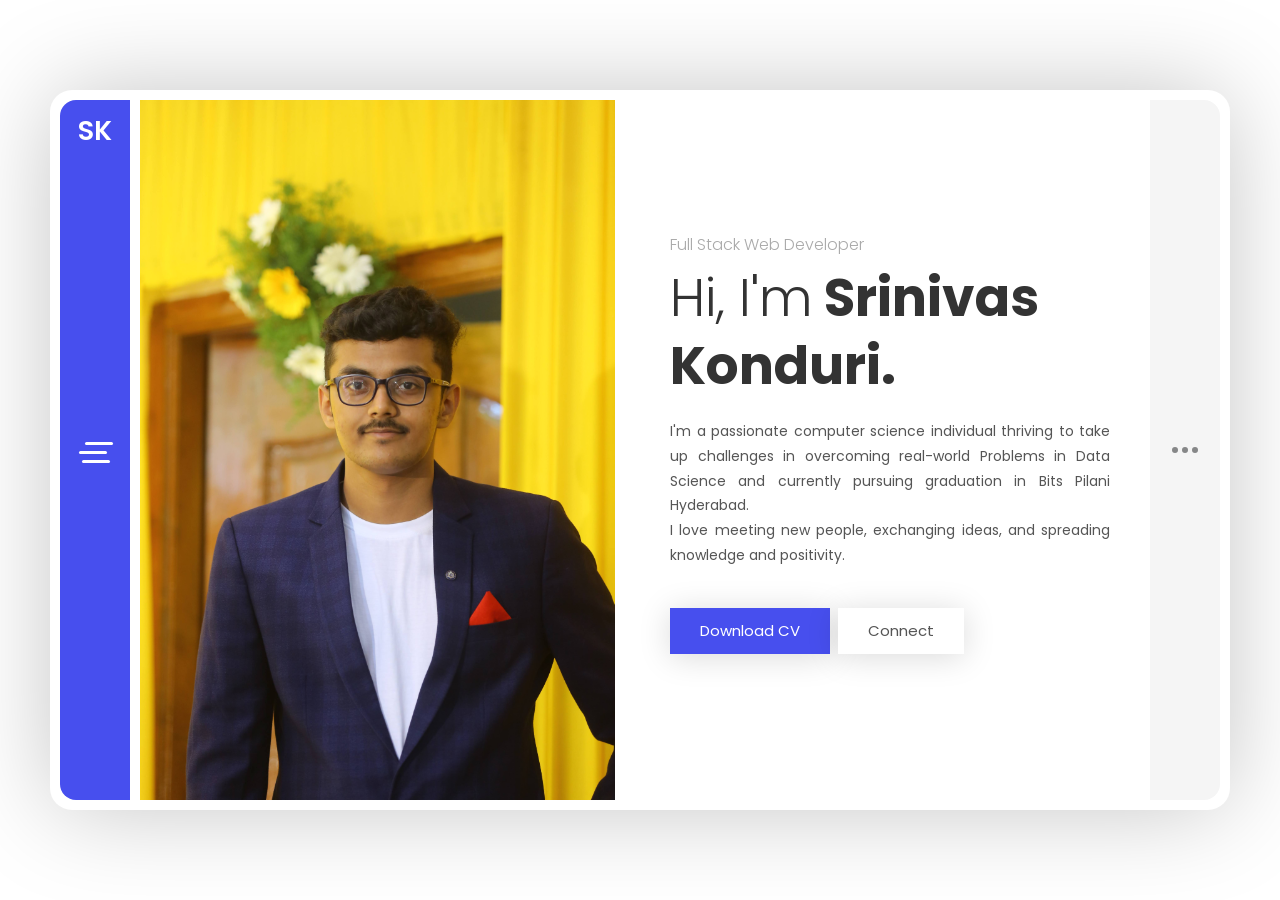
==== index.html @ 2c193162 "master" ====
<!DOCTYPE html>
<html lang="en" class="no-js">
  <head>
    <meta charset="UTF-8" />
    <meta http-equiv="X-UA-Compatible" content="IE=edge"> 
    <title>Alan - Resume / CV / vCard Template</title>
    <meta name="viewport" content="width=device-width, initial-scale=1, maximum-scale=1, user-scalable=no">
    <meta name="description" content="Leven - Resume / CV / vCard Template" />
    <meta name="keywords" content="vcard, resposnive, retina, resume, jquery, css3, bootstrap, portfolio" />
    <meta name="author" content="lmpixels" />
    <link rel="shortcut icon" href="favicon.ico">

    <link rel="stylesheet" href="https://cdn.linearicons.com/free/1.0.0/icon-font.min.css">
    <link rel="stylesheet" href="css/normalize.css" type="text/css">
    <link rel="stylesheet" href="css/bootstrap.min.css" type="text/css">
    <link rel="stylesheet" href="css/animations.css" type="text/css">
    <link rel="stylesheet" href="css/owl.carousel.css" type="text/css">
    <link rel="stylesheet" href="css/magnific-popup.css" type="text/css">
    <link rel="stylesheet" href="css/dlmenu.css" type="text/css">
    <link rel="stylesheet" href="css/main.css" type="text/css">
  <script async src='/cdn-cgi/bm/cv/669835187/api.js'></script></head>

  <body>

    <div class="lm-animated-bg"></div>
    
    <!-- Loading animation -->
    <div class="preloader">
      <div class="preloader-animation">
        <div class="preloader-spinner">
        </div>
      </div>
    </div>
    <!-- /Loading animation -->

    <!-- Page Wrapper -->
    <div class="page-wrapper bg-move-effect">
      <div class="page-content site-content">

        <!-- Site Header -->
        <header id="site_header" class="header">
          <div class="header-content">
            <!-- Menu Button Icon -->
            <div class="menu-button">
              <span></span>
              <span></span>
              <span></span>
            </div>
            <!-- /Menu Button Icon -->
                
            <!-- Personal Photo or Site Logo -->
            <!--<div class="header-photo">
              <a href="#">
                <img src="./img/profile_img.jpg" alt="image">
              </a>
            </div>-->
            <!-- /Personal Photo or Site Logo -->

            <!-- Text Logo -->
            <div class="header-titles">
              <a href="#">
                <h2>SK</h2>
              </a>
            </div>
            <!-- Text Logo -->
          </div>
          
          <!-- Site Main Menu & Profile Card -->
          <div class="site-menu profile-card-on flex-v-align dl-menuwrapper">
            <!-- Profile Card -->
            <div class="profile-card flex-v-align">
              <div class="profile-card-block">
                <!-- Profile Photo -->
                <div class="profile-img">
                  <a href="#">
                    <img src="./img/profile_img.jpg" alt="image">
                  </a>
                </div>
                <!-- /Profile Photo -->
                
                <!-- Profile Titles -->
                <a href="#">
                  <h3 class="site-title">Srinivas Konduri</h3>
                </a>
                            
                <h5 class="site-subtitle">Web & App Developer | AI & ML Enthusiast</h5>
                <!-- /Profile Titles -->
                
                <!-- Social Links -->
                <div class="social-links">
                  <ul>
                    <li>
                      <a href="https://github.com/srinivaskool" target="_blank">
                        <i class="fab fa-github"></i>
                      </a>
                    </li>
                    
                    <li>
                      <a href="https://www.facebook.com/srinivas.koool" target="_blank">
                        <i class="fab fa-facebook-f"></i>
                      </a>
                    </li>
                    
                    <li>
                      <a href="https://www.linkedin.com/in/srinivas-konduri/" target="_blank">
                        <i class="fab fa-linkedin-in"></i>
                      </a>
                    </li>

                    <li>
                      <a href="https://srinivask-bits.medium.com/" target="_blank">
                        <i class="fab fa-medium-m"></i>
                      </a>
                    </li>
                  </ul>
                </div>
                <!-- /Social Links -->
              </div>
            </div>
            <!-- /Profile Card -->

            <!-- Main Menu -->
            <ul class="alan-classic-menu main-menu dl-menu dl-menuopen">
              <li class="menu-item current-menu-item ">
                <a href="index.html">About Me</a>
              </li>
              
              <li class="menu-item ">
                <a href="resume.html">Resume</a>
              </li>

              <li class="menu-item">
                <a href="portfolio.html">Portfolio</a>
              </li>

              <li class="menu-item">
                <a href="blog.html">Blog</a>
              </li>
              
              <li class="menu-item">
                <a href="contact.html">Contact</a>
              </li>
            </ul>
            <!-- /Main Menu -->
          </div>
          <!-- /Site Main Menu & Profile Card -->
        </header>
        <!-- /Site Header -->

        <!-- Right Sidebar -->
        <div class="r-sidebar">
          <div class="sidebar-button">
            <span></span>
            <span></span>
            <span></span>
          </div>
        </div>
        
        <div id="blog-sidebar" class="blog-sidebar">
          <div class="blog-sidebar-content clearfix">
            <div class="sidebar-item">
              <div class="sidebar-title">
                <h4>Portfolio</h4>
              </div>
              
              <ul>
                <li class="cat-item">
                  <a href="portfolio.html">Web Development</a>
                </li>

                <li class="cat-item">
                  <a href="portfolio.html">Deep Learning</a>
                </li>

                <li class="cat-item">
                  <a href="portfolio.html">App Development</a>
                </li>
                
                <li class="cat-item">
                  <a href="portfolio.html">Python Projects</a>
                </li>
                
                <li class="cat-item">
                  <a href="portfolio.html">AWS</a>
                </li>
              </ul>

            </div>

            <div class="sidebar-item"><div class="sidebar-title"><h4>Achievements</h4></div>
              <ul>
                <li>
                  <a>Selected for Amazon ML Summer School - 2021</a>
                </li>
                <li>
                  <a>Secretary for Economics Association 2019-20</a>
                </li>
                <li>
                  <a>Joint Secretary for Economics Association 2018-19</a>
                </li>
                <li>
                  <a>Scholarship America - 2018</a>
                </li>
                <li>
                  <a>Lean Six Sigma Green Belt - 2018</a>
                </li>
              </ul>
            </div>

            <div class="sidebar-item">
              <div class="sidebar-title">
                <h4>Recent Blogs</h4>
              </div>
              <ul>
                <li>
                  <a href="https://medium.com/analytics-vidhya/human-verification-using-mnist-dataset-with-code-dc3477c17909" target="_blank">Human Verification Using MNIST Dataset</a>
                </li>
                
                <li>
                  <a href="https://medium.com/analytics-vidhya/learning-optimization-sgd-through-examples-2459f1a0715" target="_blank">Learning Optimization(SGD) Through Examples</a>
                </li>
                
                <li>
                  <a href="https://medium.com/analytics-vidhya/loss-functions-part-1-17b2601031c1" target="_blank">Loss Functions Part-1</a>
                </li>
                
                <li>
                  <a href="https://medium.com/analytics-vidhya/loss-functions-part-2-c9d0255cbcfc" target="_blank">Loss Functions Part-2</a>
                </li>
                
              </ul>
            </div>

          </div>
        </div>
        <!-- /Right Sidebar -->

        <!-- Page Content -->
        <div class="content-area single-page-area" data-animation="animated-section-rotateRoomBottomIn">
          <div class="single-page-content">
            <div class="content-wrapper">
              <!-- About Me Section -->
              <section>      
                <div class="section-content vcentered home-page-third-style">

                  <div id="home_content_1" class="home-content">
                    <div class="row flex-v-align">
                      <div class="col-sm-12 without-padding col-md-6 col-lg-6">
                        <div class="home-photo">
                          <div class="hp-inner" style="background-image: url(./img/sp_image.jpg)"></div>
                        </div>
                      </div>


                      <div class="col-sm-12 col-md-6 col-lg-6">
                        <div class="home-text">
                          <div class="owl-carousel text-rotation">                                    
                            <div class="item">
                              <h4>Full Stack Web Developer</h4>
                            </div>
                            
                            <div class="item">
                              <h4>App Developer</h4>
                            </div>
                            <div class="item">
                              <h4>Web Designer</h4>
                            </div>
                            
                            <div class="item">
                              <h4>Deep Learning Engineer</h4>
                            </div>
                          </div>
                          
                          <h1><span>Hi, I'm</span> Srinivas Konduri.</h1>
                          <p style="text-align: justify;
                          text-justify: inter-word;">I'm a passionate computer science individual thriving to take up challenges in overcoming real-world Problems in Data Science and currently pursuing graduation in Bits Pilani Hyderabad.
                            <br>I love meeting new people, exchanging ideas, and spreading knowledge and positivity.</p>
                      
                          <div class="home-buttons">
                            <a href="https://drive.google.com/file/d/1LmKc9i05pk3UiN5NnOmkrwen_tRvo2AI/view?usp=sharing" target="yes" class="btn btn-primary">Download CV</a>
                            <a href="https://www.linkedin.com/in/srinivas-konduri/" target="yes" class="btn btn-secondary">Connect</a>
                          </div>
                        </div>
                      </div>
                    </div>
                  </div>
                </div>
              </section>
              <!-- /About Me Section -->

              <!-- What I DO / Services Section -->
              <section>
                <!-- Add White Space -->
                <div class="p-50"></div>
                <!-- /Add White Space -->

                <div class="row">
                  <div class="col-xs-12 col-sm-12">
                    <div class="block-title">
                      <h2>What I Do</h2>
                    </div>
                  </div>
                </div>

                <div class="row">
                  <div class="col-xs-12 col-sm-6">
                    <div class="info-list-w-icon">
                      <div class="info-block-w-icon">
                        <div class="ci-icon">
                          <i class="lnr lnr-store"></i>
                        </div>

                        <div class="ci-text">
                          <h4>Web Development</h4>
                          <p>I have completed <b>six</b> internships in Web Development. I started building the static websites then proceeded to the MERN stack to create highly interactive product-based websites.</p>
                        </div>
                      </div>
                    </div>

                    <div class="info-list-w-icon">
                      <div class="info-block-w-icon">
                        <div class="ci-icon">
                          <i class="lnr lnr-laptop-phone"></i>
                        </div>
                        
                        <div class="ci-text">
                          <h4>App Development</h4>
                          <p>I have completed an internship in App Development. I started building apps using Java then proceeded to the Flutter to create highly scalable apps.</p>
                        </div>
                      </div>
                    </div>
                  </div>

                  <div class="col-xs-12 col-sm-6">
                    <div class="info-list-w-icon">
                      <div class="info-block-w-icon">
                        <div class="ci-icon">
                          <i class="lnr lnr-pencil"></i>
                        </div>

                        <div class="ci-text">
                          <h4>Deep Learning</h4>
                          <p>I have completed 2 Research internships in Deep Learning. I started with simple classification using TensorFlow. Now I am currently on Sentiment Analysis, GAN's using PyTorch.</p>
                        </div>
                      </div>
                    </div>

                    <div class="info-list-w-icon">
                      <div class="info-block-w-icon">
                        <div class="ci-icon">
                          <i class="lnr lnr-flag"></i>
                        </div>

                        <div class="ci-text">
                          <h4>AWS</h4>
                          <p>I have completed two projects using AWS. I built a serverless API using AWS API Gateway. Another project is serverless object recognition using lambda.</p>
                        </div>
                      </div>
                    </div>
                  </div>
                </div>
              </section>
              <!-- /What I DO / Services Section -->

              <!-- Testimonials Section -->
              <section>
                <!-- Add White Space -->
                <div class="p-10"></div>
                <!-- /Add White Space -->

                <div class="row">
                  <div class="col-xs-12 col-sm-12">
                    <div class="block-title">
                      <h2>Testimonials</h2>
                    </div>
                  </div>
                </div>

                <div class="row">
                  <div class="col-xs-12 col-sm-12">        
                    <div id="testimonials_be6bf74" class="testimonials owl-carousel loop-off autoplay-off" data-mobile-items="1" data-tablet-items="2" data-items="2">

                      <div class="testimonial testimonial-item">
                        <div class="testimonial-content">
                          <div class="testimonial-picture">
                            <img src="./img/a.png" alt="Billy Adams"/>
                          </div>              

                          <div class="testimonial-text">
                            <p>I was the mentor of Srinivas. Considering the internship happened remotely, he was professional and keen to learn new things. He built the website as I needed in no time. He is responsible and fulfills his duties with dedication and commitment. He is always taking up initiatives and working hard to achieve the desired goal.
                            </p>
                          </div>

                          <div class="testimonial-author-info">
                            <h5 class="testimonial-author">Akhil Agnihotri</h5>
                            <p class="testimonial-firm">
                              Quantitative Researcher at J.P. Morgan
                            </p>
                          </div>

                          <div class="testimonial-icon">
                            <i class="fa fa-quote-left"></i>
                          </div>

                          <div class="testimonial-icon-big">
                            <i class="fa fa-quote-right"></i>
                          </div>
                        </div>
                      </div>

                      <div class="testimonial testimonial-item">
                        <div class="testimonial-content">
                          <div class="testimonial-picture">
                            <img src="./img/s.png" alt="Billy Adams"/>
                          </div>              

                          <div class="testimonial-text">
                            <p>As a Mentor , I associated with Mr. Srinivas more than one year . He is a quick learner and determined young professional with a passion for design and development . He launched couple of applications within project time frame which is the evident , how he went from learning Flutter to developing & launching a widely used app.
                            </p>
                          </div>

                          <div class="testimonial-author-info">
                            <h5 class="testimonial-author">Suresh Kumar Vengali</h5>
                            <p class="testimonial-firm">
                              RUBY FPSO Engineer at Samsung
                            </p>
                          </div>

                          <div class="testimonial-icon">
                            <i class="fa fa-quote-left"></i>
                          </div>

                          <div class="testimonial-icon-big">
                            <i class="fa fa-quote-right"></i>
                          </div>
                        </div>
                      </div>
                      
                      <div class="testimonial testimonial-item">
                        <div class="testimonial-content">
                          <div class="testimonial-picture">
                            <img src="./img/ab.png" alt="Billy Adams"/>
                          </div>              

                          <div class="testimonial-text">
                            <p>I was looking for a website to be developed and deployed within ten days. Srinivas completed it within the time frame while managing his academic semester. He can be relied on heavily for the fulfillment of any task. He also brings an analytical approach to the table.
                            </p>
                          </div>

                          <div class="testimonial-author-info">
                            <h5 class="testimonial-author">Akshay Bhat</h5>
                            <p class="testimonial-firm">
                              Product Specialist at Northern Trust Asset Management
                            </p>
                          </div>

                          <div class="testimonial-icon">
                            <i class="fa fa-quote-left"></i>
                          </div>

                          <div class="testimonial-icon-big">
                            <i class="fa fa-quote-right"></i>
                          </div>
                        </div>
                      </div>
                      
                      <div class="testimonial testimonial-item">
                        <div class="testimonial-content">
                          <div class="testimonial-picture">
                            <img src="./img/tef.png" alt="Billy Adams"/>
                          </div>              

                          <div class="testimonial-text">
                            <p>Mr.Srinivas is a self-taught programmer who has shown strong commitment and technical skills in Web development projects. He is a quick learner, passionate, and committed to complete the project on time. I wish him all the best for his future projects.
                            </p>
                          </div>

                          <div class="testimonial-author-info">
                            <h5 class="testimonial-author">Rajesh Kumar</h5>
                            <p class="testimonial-firm">
                              Founder of The Engineers Factory
                            </p>
                          </div>

                          <div class="testimonial-icon">
                            <i class="fa fa-quote-left"></i>
                          </div>

                          <div class="testimonial-icon-big">
                            <i class="fa fa-quote-right"></i>
                          </div>
                        </div>
                      </div>

                    </div>

                  </div>
                </div>

              </section>
              <!-- /Testimonials Section -->

              <!-- Clients Section -->
              <section>
                <!-- Add White Space -->
                <div class="p-30"></div>
                <!-- /Add White Space -->

                <div class="row">
                  <div class="col-xs-12 col-sm-12">
                    <div class="block-title">
                      <h2>Languages and Tools</h2>
                    </div>
                  </div>
                </div>
          

                <div class="row">
                  <div class="col-xs-12 col-sm-12">
                    <div id="clients_a1adde6" class="clients owl-carousel loop-off autoplay-off" data-mobile-items="2" data-tablet-items="4" data-items="9">

                      <div class="client-block">
                        <a href="http://example.com" target="_blank" title="Company 3">
                          <img src="./img/tools/15.svg" alt="Company 3">
                        </a>
                      </div>

                      <div class="client-block">
                        <a href="http://example.com" target="_blank" title="Company 2">
                          <img src="./img/tools/14.svg" alt="Company 2">
                        </a>
                      </div>

                      <div class="client-block">
                        <a href="http://example.com" target="_blank" title="Company 2">
                          <img src="./img/tools/11.svg" alt="Company 2">
                        </a>
                      </div>


                      <div class="client-block">
                        <a href="http://example.com" target="_blank" title="Company 2">
                          <img src="./img/tools/8.svg" alt="Company 2">
                        </a>
                      </div>

                      <div class="client-block">
                        <a href="http://example.com" target="_blank" title="Company 3">
                          <img src="./img/tools/9.svg" alt="Company 3">
                        </a>
                      </div>
                      
                      <div class="client-block">
                        <a href="http://example.com" target="_blank" title="Company 2">
                          <img src="./img/tools/2.svg" alt="Company 2">
                        </a>
                      </div>


                      <div class="client-block">
                        <a href="http://example.com" target="_blank" title="Company 2">
                          <img src="./img/tools/5.svg" alt="Company 2">
                        </a>
                      </div>

                      <div class="client-block">
                        <a href="http://example.com" target="_blank" title="Company 3">
                          <img src="./img/tools/6.svg" alt="Company 3">
                        </a>
                      </div>

                      <div class="client-block">
                        <a href="http://example.com" target="_blank" title="Company 3">
                          <img src="./img/tools/12.svg" alt="Company 3">
                        </a>
                      </div>

                      <div class="client-block">
                        <a href="http://example.com" target="_blank" title="Company 1">
                          <img src="./img/tools/7.svg" alt="Company 1">
                        </a>
                      </div>


                      <div class="client-block">
                        <a href="http://example.com" target="_blank" title="Company 1">
                          <img src="./img/tools/10.svg" alt="Company 1">
                        </a>
                      </div>

                      <div class="client-block">
                        <a href="http://example.com" target="_blank" title="Company 3">
                          <img src="./img/tools/3.svg" alt="Company 3">
                        </a>
                      </div>

                      <div class="client-block">
                        <a href="http://example.com" target="_blank" title="Company 1">
                          <img src="./img/tools/4.svg" alt="Company 1">
                        </a>
                      </div>

                      <div class="client-block">
                        <a href="http://example.com" target="_blank" title="Company 1">
                          <img src="./img/tools/1.svg" alt="Company 1">
                        </a>
                      </div>


                      <div class="client-block">
                        <a href="http://example.com" target="_blank" title="Company 1">
                          <img src="./img/tools/13.svg" alt="Company 1">
                        </a>
                      </div>

                    </div>
                  </div>
                </div>
              </section>
              <!-- /Clients Section -->

              <!-- Pricing Section -->
              <section>
                <!-- Add White Space -->
                <div class="p-30"></div>
                <!-- /Add White Space -->

                <div class="row">
                  <div class="col-xs-12 col-sm-12">
                    <div class="block-title">
                      <h2>Experience</h2>
                    </div>
                  </div>
                </div>

                <div class="card-deck"> 
                <div class="row">
                  <div class=" col-xs-12 col-sm-3">
                    <div class="fw-pricing">
                      
                      <div class="fw-package ">
                        <div class="fw-heading-row">
                          <center><h4>Apple</h4></center>
                        </div>
                        <br>
                        <div class="fw-heading-row">
                          <center><h5>SWE</h5></center>
                        </div>
                        <br>
                        <div class="fw-button-row">
                          <center><img src="./img/mac-os_100x100.png"></center>
                        </div>

                        <div class="fw-default-row">July 2021 - Present</div>        
                      </div>
                    </div>
                  </div>

                  <div class="col-xs-12 col-sm-3">
                    <div class="fw-pricing">
                      
                      <div class="fw-package ">
                        <div class="fw-heading-row">
                          <center><h4>Task Force - Government of Punjab</h4></center>
                        </div>
                        <br>
                        <div class="fw-heading-row">
                          <center><h5>Project Intern</h5></center>
                        </div>
                        <br>
                        <div class="fw-button-row">
                         <center><img src="./img/stf.png"></center> 
                        </div>

                        <div class="fw-default-row">Oct 2020 - Dec 2020</div>        
                      </div>
                    </div>
                  </div>

                  

                  <div class="col-xs-12 col-sm-3">
                    <div class="fw-pricing">
                      
                      <div class="fw-package ">
                        <div class="fw-heading-row">
                          <center><h4>Bank of Maharashtra</h4></center>
                        </div>
                        <br>
                        <div class="fw-heading-row">
                          <center><h5>Summer Research Intern</h5></center>
                        </div>
                        <br>
                        <div class="fw-button-row">
                          <center><img src="./img/bom.png"></center>
                        </div>

                        <div class="fw-default-row">May 2019 - Jul 2019</div>        
                      </div>
                    </div>
                  </div>

                  <div class="col-xs-12 col-sm-3">
                    <div class="fw-pricing">
                      
                      <div class="fw-package ">
                        <div class="fw-heading-row">
                          <center><h4>IDOVIN Strategies</h4></center>
                        </div>
                        <br>
                        <div class="fw-heading-row">
                          <center><h5>Web Developer</h5></center>
                        </div>
                        <br>
                        <div class="fw-button-row">
                          <center><img src="./img/ido.png"></center>
                        </div>

                        <div class="fw-default-row">Dec 2018 - Jan 2019</div>        
                      </div>
                    </div>
                  </div>



                </div>
                </div>
              </section>
              <!-- /Pricing Section -->

              <!-- Fun Facts Section -->
              <section>
                <!-- Add White Space -->
                <div class="p-30"></div>
                <!-- /Add White Space -->

                <div class="row">
                  <div class="col-xs-12 col-sm-12">
                    <div class="block-title">
                      <h2>Fun Facts</h2>
                    </div>
                  </div>
                </div>

                <div class="row">
                  <div class="col-xs-12 col-sm-4">
                    <div class="fun-fact">
                      <div class="fun-fact-icon">
                        <i class="lnr lnr-heart"></i>
                      </div>
                      <span class="fun-fact-block-value">9</span>
                      <h4>Internships Completed</h4>
                    </div>
                  </div>

                  <div class="col-xs-12 col-sm-4">
                    <div class="fun-fact">
                      <div class="fun-fact-icon">
                        <i class="lnr lnr-clock"></i>
                      </div>
                      <span class="fun-fact-block-value">1280+</span>
                      <h4>Working Hours</h4>
                    </div>
                  </div>

                  <div class="col-xs-12 col-sm-4">
                    <div class="fun-fact">
                      <div class="fun-fact-icon">
                        <i class="lnr lnr-star"></i>
                      </div>
                      <span class="fun-fact-block-value">5</span>
                      <h4>Awards Won</h4>
                    </div>
                  </div>
                </div>
              </section>
              <!-- /Fun Facts Section -->
            
            </div>
          </div>

          <!-- /Footer -->
          <footer class="site-footer clearfix">
            <div class="footer-social">
              <ul class="footer-social-links">
                <li>
                  <a href="#" target="_blank">Twitter</a>
                </li>
                <li>
                  <a href="#" target="_blank">Facebook</a>
                </li>
                <li>
                  <a href="#" target="_blank">Instagram</a>
                </li>
              </ul>
            </div>
        
            <div class="footer-copyrights">
              <p>© 2021 All rights reserved.</p>
            </div>
          </footer>
          <!-- /Footer -->
        </div>
        <!-- /Page Content -->
      </div>
    </div>
    <!-- /Page Wrapper -->

    <script src="js/jquery-2.1.3.min.js"></script>
    <script src="js/modernizr.custom.js"></script>
    <script src="js/imagesloaded.pkgd.min.js"></script>
    <script src='https://www.google.com/recaptcha/api.js'></script>
    <script src="js/bootstrap.min.js"></script>
    <script src='js/jquery.shuffle.min.js'></script>
    <script src='js/masonry.pkgd.min.js'></script>
    <script src='js/owl.carousel.min.js'></script>
    <script src="js/jquery.magnific-popup.min.js"></script>
    <script src="js/jquery.dlmenu.js"></script>
    <script src="js/validator.js"></script>
    <script src="js/main.js"></script>
  <script type="text/javascript">(function(){window['__CF$cv$params']={r:'6548a0f7eac8dcca',m:'2ab8eadb04e6275f33897b61c81d719b0c225247-1621881378-1800-AZQIOCOkVjczKUQvWZsLoEBcdgxBRc1fkANKfAnsi2G5U4Ud/RzyJIJ4BSvgacTJHzUN3TWMWqvqG8+lfg70LPXS9iFFpnbDuK/IV9Iyan+fAhP6+q6g1Mk3a/NoVtcI/TMvfqfPjCHMKL7qTzX2yDs=',s:[0xb938708c6f,0x56c28d3484],}})();</script><script defer src="https://static.cloudflareinsights.com/beacon.min.js" data-cf-beacon='{"rayId":"6548a0f7eac8dcca","version":"2021.5.1","r":1,"token":"94b99c0576dc45bf9d669fb5e9256829","si":10}'></script>
</body>
</html>
---- css/animations.css ----
.animated-section-moveToLeft{-webkit-animation:moveToLeft .6s ease both;animation:moveToLeft .6s ease both}.animated-section-moveFromLeft{-webkit-animation:moveFromLeft .6s ease both;animation:moveFromLeft .6s ease both}.animated-section-moveToRight{-webkit-animation:moveToRight .6s ease both;animation:moveToRight .6s ease both}.animated-section-moveFromRight{-webkit-animation:moveFromRight .6s ease both;animation:moveFromRight .6s ease both}.animated-section-moveToTop{-webkit-animation:moveToTop .6s ease both;animation:moveToTop .6s ease both}.animated-section-moveFromTop{-webkit-animation:moveFromTop .6s ease both;animation:moveFromTop .6s ease both}.animated-section-moveToBottom{-webkit-animation:moveToBottom .6s ease both;animation:moveToBottom .6s ease both}.animated-section-moveFromBottom{-webkit-animation:moveFromBottom .6s ease both;animation:moveFromBottom .6s ease both}.animated-section-fade{-webkit-animation:fade .7s ease both;animation:fade .7s ease both}.animated-section-moveToLeftFade{-webkit-animation:moveToLeftFade .7s ease both;animation:moveToLeftFade .7s ease both}.animated-section-moveFromLeftFade{-webkit-animation:moveFromLeftFade .7s ease both;animation:moveFromLeftFade .7s ease both}.animated-section-moveToRightFade{-webkit-animation:moveToRightFade .7s ease both;animation:moveToRightFade .7s ease both}.animated-section-moveFromRightFade{-webkit-animation:moveFromRightFade .7s ease both;animation:moveFromRightFade .7s ease both}.animated-section-moveToTopFade{-webkit-animation:moveToTopFade .7s ease both;animation:moveToTopFade .7s ease both}.animated-section-moveFromTopFade{-webkit-animation:moveFromTopFade .7s ease both;animation:moveFromTopFade .7s ease both}.animated-section-moveToBottomFade{-webkit-animation:moveToBottomFade .7s ease both;animation:moveToBottomFade .7s ease both}.animated-section-moveFromBottomFade{-webkit-animation:moveFromBottomFade .7s ease both;animation:moveFromBottomFade .7s ease both}.animated-section-moveToLeftEasing{-webkit-animation:moveToLeft .7s ease-in-out both;animation:moveToLeft .7s ease-in-out both}.animated-section-moveToRightEasing{-webkit-animation:moveToRight .7s ease-in-out both;animation:moveToRight .7s ease-in-out both}.animated-section-moveToTopEasing{-webkit-animation:moveToTop .7s ease-in-out both;animation:moveToTop .7s ease-in-out both}.animated-section-moveToBottomEasing{-webkit-animation:moveToBottom .7s ease-in-out both;animation:moveToBottom .7s ease-in-out both}@-webkit-keyframes moveToLeft{from{}to{-webkit-transform:translateX(-100%)}}@keyframes moveToLeft{from{}to{-webkit-transform:translateX(-100%);transform:translateX(-100%)}}@-webkit-keyframes moveFromLeft{from{-webkit-transform:translateX(-100%)}}@keyframes moveFromLeft{from{-webkit-transform:translateX(-100%);transform:translateX(-100%)}}@-webkit-keyframes moveToRight{from{}to{-webkit-transform:translateX(100%)}}@keyframes moveToRight{from{}to{-webkit-transform:translateX(100%);transform:translateX(100%)}}@-webkit-keyframes moveFromRight{from{-webkit-transform:translateX(100%)}}@keyframes moveFromRight{from{-webkit-transform:translateX(100%);transform:translateX(100%)}}@-webkit-keyframes moveToTop{from{}to{-webkit-transform:translateY(-100%)}}@keyframes moveToTop{from{}to{-webkit-transform:translateY(-100%);transform:translateY(-100%)}}@-webkit-keyframes moveFromTop{from{-webkit-transform:translateY(-100%)}}@keyframes moveFromTop{from{-webkit-transform:translateY(-100%);transform:translateY(-100%)}}@-webkit-keyframes moveToBottom{from{}to{-webkit-transform:translateY(100%)}}@keyframes moveToBottom{from{}to{-webkit-transform:translateY(100%);transform:translateY(100%)}}@-webkit-keyframes moveFromBottom{from{-webkit-transform:translateY(100%)}}@keyframes moveFromBottom{from{-webkit-transform:translateY(100%);transform:translateY(100%)}}@-webkit-keyframes fade{from{}to{opacity:.3}}@keyframes fade{from{}to{opacity:.3}}@-webkit-keyframes moveToLeftFade{from{}to{opacity:.3;-webkit-transform:translateX(-100%)}}@keyframes moveToLeftFade{from{}to{opacity:.3;-webkit-transform:translateX(-100%);transform:translateX(-100%)}}@-webkit-keyframes moveFromLeftFade{from{opacity:.3;-webkit-transform:translateX(-100%)}}@keyframes moveFromLeftFade{from{opacity:.3;-webkit-transform:translateX(-100%);transform:translateX(-100%)}}@-webkit-keyframes moveToRightFade{from{}to{opacity:.3;-webkit-transform:translateX(100%)}}@keyframes moveToRightFade{from{}to{opacity:.3;-webkit-transform:translateX(100%);transform:translateX(100%)}}@-webkit-keyframes moveFromRightFade{from{opacity:.3;-webkit-transform:translateX(100%)}}@keyframes moveFromRightFade{from{opacity:.3;-webkit-transform:translateX(100%);transform:translateX(100%)}}@-webkit-keyframes moveToTopFade{from{}to{opacity:.3;-webkit-transform:translateY(-100%)}}@keyframes moveToTopFade{from{}to{opacity:.3;-webkit-transform:translateY(-100%);transform:translateY(-100%)}}@-webkit-keyframes moveFromTopFade{from{opacity:.3;-webkit-transform:translateY(-100%)}}@keyframes moveFromTopFade{from{opacity:.3;-webkit-transform:translateY(-100%);transform:translateY(-100%)}}@-webkit-keyframes moveToBottomFade{from{}to{opacity:.3;-webkit-transform:translateY(100%)}}@keyframes moveToBottomFade{from{}to{opacity:.3;-webkit-transform:translateY(100%);transform:translateY(100%)}}@-webkit-keyframes moveFromBottomFade{from{opacity:.3;-webkit-transform:translateY(100%)}}@keyframes moveFromBottomFade{from{opacity:.3;-webkit-transform:translateY(100%);transform:translateY(100%)}}.animated-section-scaleDown{-webkit-animation:scaleDown .7s ease both;animation:scaleDown .7s ease both}.animated-section-scaleUp{-webkit-animation:scaleUp .7s ease both;animation:scaleUp .7s ease both}.animated-section-scaleUpDown{-webkit-animation:scaleUpDown .5s ease both;animation:scaleUpDown .5s ease both}.animated-section-scaleDownUp{-webkit-animation:scaleDownUp .5s ease both;animation:scaleDownUp .5s ease both}.animated-section-scaleDownCenter{-webkit-animation:scaleDownCenter .4s ease-in both;animation:scaleDownCenter .4s ease-in both}.animated-section-scaleUpCenter{-webkit-animation:scaleUpCenter .4s ease-out both;animation:scaleUpCenter .4s ease-out both}@-webkit-keyframes scaleDown{from{}to{opacity:0;-webkit-transform:scale(.8)}}@keyframes scaleDown{from{}to{opacity:0;-webkit-transform:scale(.8);transform:scale(.8)}}@-webkit-keyframes scaleUp{from{opacity:0;-webkit-transform:scale(.8)}}@keyframes scaleUp{from{opacity:0;-webkit-transform:scale(.8);transform:scale(.8)}}@-webkit-keyframes scaleUpDown{from{opacity:0;-webkit-transform:scale(1.2)}}@keyframes scaleUpDown{from{opacity:0;-webkit-transform:scale(1.2);transform:scale(1.2)}}@-webkit-keyframes scaleDownUp{from{}to{opacity:0;-webkit-transform:scale(1.2)}}@keyframes scaleDownUp{from{}to{opacity:0;-webkit-transform:scale(1.2);transform:scale(1.2)}}@-webkit-keyframes scaleDownCenter{from{}to{opacity:0;-webkit-transform:scale(.7)}}@keyframes scaleDownCenter{from{}to{opacity:0;-webkit-transform:scale(.7);transform:scale(.7)}}@-webkit-keyframes scaleUpCenter{from{opacity:0;-webkit-transform:scale(.7)}}@keyframes scaleUpCenter{from{opacity:0;-webkit-transform:scale(.7);transform:scale(.7)}}.animated-section-rotateRightSideFirst{-webkit-transform-origin:0% 50%;transform-origin:0% 50%;-webkit-animation:rotateRightSideFirst .8s both ease-in;animation:rotateRightSideFirst .8s both ease-in}.animated-section-rotateLeftSideFirst{-webkit-transform-origin:100% 50%;transform-origin:100% 50%;-webkit-animation:rotateLeftSideFirst .8s both ease-in;animation:rotateLeftSideFirst .8s both ease-in}.animated-section-rotateTopSideFirst{-webkit-transform-origin:50% 100%;transform-origin:50% 100%;-webkit-animation:rotateTopSideFirst .8s both ease-in;animation:rotateTopSideFirst .8s both ease-in}.animated-section-rotateBottomSideFirst{-webkit-transform-origin:50% 0%;transform-origin:50% 0%;-webkit-animation:rotateBottomSideFirst .8s both ease-in;animation:rotateBottomSideFirst .8s both ease-in}.animated-section-flipOutRight{-webkit-transform-origin:50% 50%;transform-origin:50% 50%;-webkit-animation:flipOutRight .5s both ease-in;animation:flipOutRight .5s both ease-in}.animated-section-flipInLeft{-webkit-transform-origin:50% 50%;transform-origin:50% 50%;-webkit-animation:flipInLeft .5s both ease-out;animation:flipInLeft .5s both ease-out}.animated-section-flipOutLeft{-webkit-transform-origin:50% 50%;transform-origin:50% 50%;-webkit-animation:flipOutLeft .5s both ease-in;animation:flipOutLeft .5s both ease-in}.animated-section-flipInRight{-webkit-transform-origin:50% 50%;transform-origin:50% 50%;-webkit-animation:flipInRight .5s both ease-out;animation:flipInRight .5s both ease-out}.animated-section-flipOutTop{-webkit-transform-origin:50% 50%;transform-origin:50% 50%;-webkit-animation:flipOutTop .5s both ease-in;animation:flipOutTop .5s both ease-in}.animated-section-flipInBottom{-webkit-transform-origin:50% 50%;transform-origin:50% 50%;-webkit-animation:flipInBottom .5s both ease-out;animation:flipInBottom .5s both ease-out}.animated-section-flipOutBottom{-webkit-transform-origin:50% 50%;transform-origin:50% 50%;-webkit-animation:flipOutBottom .5s both ease-in;animation:flipOutBottom .5s both ease-in}.animated-section-flipInTop{-webkit-transform-origin:50% 50%;transform-origin:50% 50%;-webkit-animation:flipInTop .5s both ease-out;animation:flipInTop .5s both ease-out}.animated-section-rotateFall{-webkit-transform-origin:0% 0%;transform-origin:0% 0%;-webkit-animation:rotateFall 1s both ease-in;animation:rotateFall 1s both ease-in}.animated-section-rotateOutNewspaper{-webkit-transform-origin:50% 50%;transform-origin:50% 50%;-webkit-animation:rotateOutNewspaper .5s both ease-in;animation:rotateOutNewspaper .5s both ease-in}.animated-section-rotateInNewspaper{-webkit-transform-origin:50% 50%;transform-origin:50% 50%;-webkit-animation:rotateInNewspaper .5s both ease-out;animation:rotateInNewspaper .5s both ease-out}.animated-section-rotatePushLeft{-webkit-transform-origin:0% 50%;transform-origin:0% 50%;-webkit-animation:rotatePushLeft .8s both ease;animation:rotatePushLeft .8s both ease}.animated-section-rotatePushRight{-webkit-transform-origin:100% 50%;transform-origin:100% 50%;-webkit-animation:rotatePushRight .8s both ease;animation:rotatePushRight .8s both ease}.animated-section-rotatePushTop{-webkit-transform-origin:50% 0%;transform-origin:50% 0%;-webkit-animation:rotatePushTop .8s both ease;animation:rotatePushTop .8s both ease}.animated-section-rotatePushBottom{-webkit-transform-origin:50% 100%;transform-origin:50% 100%;-webkit-animation:rotatePushBottom .8s both ease;animation:rotatePushBottom .8s both ease}.animated-section-rotatePullRight{-webkit-transform-origin:100% 50%;transform-origin:100% 50%;-webkit-animation:rotatePullRight .5s both ease;animation:rotatePullRight .5s both ease}.animated-section-rotatePullLeft{-webkit-transform-origin:0% 50%;transform-origin:0% 50%;-webkit-animation:rotatePullLeft .5s both ease;animation:rotatePullLeft .5s both ease}.animated-section-rotatePullTop{-webkit-transform-origin:50% 0%;transform-origin:50% 0%;-webkit-animation:rotatePullTop .5s both ease;animation:rotatePullTop .5s both ease}.animated-section-rotatePullBottom{-webkit-transform-origin:50% 100%;transform-origin:50% 100%;-webkit-animation:rotatePullBottom .5s both ease;animation:rotatePullBottom .5s both ease}.animated-section-rotateFoldRight{-webkit-transform-origin:0% 50%;transform-origin:0% 50%;-webkit-animation:rotateFoldRight .7s both ease;animation:rotateFoldRight .7s both ease}.animated-section-rotateFoldLeft{-webkit-transform-origin:100% 50%;transform-origin:100% 50%;-webkit-animation:rotateFoldLeft .7s both ease;animation:rotateFoldLeft .7s both ease}.animated-section-rotateFoldTop{-webkit-transform-origin:50% 100%;transform-origin:50% 100%;-webkit-animation:rotateFoldTop .7s both ease;animation:rotateFoldTop .7s both ease}.animated-section-rotateFoldBottom{-webkit-transform-origin:50% 0%;transform-origin:50% 0%;-webkit-animation:rotateFoldBottom .7s both ease;animation:rotateFoldBottom .7s both ease}.animated-section-rotateUnfoldLeft{-webkit-transform-origin:100% 50%;transform-origin:100% 50%;-webkit-animation:rotateUnfoldLeft .7s both ease;animation:rotateUnfoldLeft .7s both ease}.animated-section-rotateUnfoldRight{-webkit-transform-origin:0% 50%;transform-origin:0% 50%;-webkit-animation:rotateUnfoldRight .7s both ease;animation:rotateUnfoldRight .7s both ease}.animated-section-rotateUnfoldTop{-webkit-transform-origin:50% 100%;transform-origin:50% 100%;-webkit-animation:rotateUnfoldTop .7s both ease;animation:rotateUnfoldTop .7s both ease}.animated-section-rotateUnfoldBottom{-webkit-transform-origin:50% 0%;transform-origin:50% 0%;-webkit-animation:rotateUnfoldBottom .7s both ease;animation:rotateUnfoldBottom .7s both ease}.animated-section-rotateRoomLeftOut{-webkit-transform-origin:100% 50%;transform-origin:100% 50%;-webkit-animation:rotateRoomLeftOut .8s both ease;animation:rotateRoomLeftOut .8s both ease}.animated-section-rotateRoomLeftIn{-webkit-transform-origin:0% 50%;transform-origin:0% 50%;-webkit-animation:rotateRoomLeftIn .8s both ease;animation:rotateRoomLeftIn .8s both ease}.animated-section-rotateRoomRightOut{-webkit-transform-origin:0% 50%;transform-origin:0% 50%;-webkit-animation:rotateRoomRightOut .8s both ease;animation:rotateRoomRightOut .8s both ease}.animated-section-rotateRoomRightIn{-webkit-transform-origin:100% 50%;transform-origin:100% 50%;-webkit-animation:rotateRoomRightIn .8s both ease;animation:rotateRoomRightIn .8s both ease}.animated-section-rotateRoomTopOut{-webkit-transform-origin:50% 100%;transform-origin:50% 100%;-webkit-animation:rotateRoomTopOut .8s both ease;animation:rotateRoomTopOut .8s both ease}.animated-section-rotateRoomTopIn{-webkit-transform-origin:50% 0%;transform-origin:50% 0%;-webkit-animation:rotateRoomTopIn .8s both ease;animation:rotateRoomTopIn .8s both ease}.animated-section-rotateRoomBottomOut{-webkit-transform-origin:50% 0%;transform-origin:50% 0%;-webkit-animation:rotateRoomBottomOut .8s both ease;animation:rotateRoomBottomOut .8s both ease}.animated-section-rotateRoomBottomIn{-webkit-transform-origin:50% 100%;transform-origin:50% 100%;-webkit-animation:rotateRoomBottomIn .8s both ease;animation:rotateRoomBottomIn .8s both ease}.animated-section-rotateCubeLeftOut{-webkit-transform-origin:100% 50%;transform-origin:100% 50%;-webkit-animation:rotateCubeLeftOut .6s both ease-in;animation:rotateCubeLeftOut .6s both ease-in}.animated-section-rotateCubeLeftIn{-webkit-transform-origin:0% 50%;transform-origin:0% 50%;-webkit-animation:rotateCubeLeftIn .6s both ease-in;animation:rotateCubeLeftIn .6s both ease-in}.animated-section-rotateCubeRightOut{-webkit-transform-origin:0% 50%;transform-origin:0% 50%;-webkit-animation:rotateCubeRightOut .6s both ease-in;animation:rotateCubeRightOut .6s both ease-in}.animated-section-rotateCubeRightIn{-webkit-transform-origin:100% 50%;transform-origin:100% 50%;-webkit-animation:rotateCubeRightIn .6s both ease-in;animation:rotateCubeRightIn .6s both ease-in}.animated-section-rotateCubeTopOut{-webkit-transform-origin:50% 100%;transform-origin:50% 100%;-webkit-animation:rotateCubeTopOut .6s both ease-in;animation:rotateCubeTopOut .6s both ease-in}.animated-section-rotateCubeTopIn{-webkit-transform-origin:50% 0%;transform-origin:50% 0%;-webkit-animation:rotateCubeTopIn .6s both ease-in;animation:rotateCubeTopIn .6s both ease-in}.animated-section-rotateCubeBottomOut{-webkit-transform-origin:50% 0%;transform-origin:50% 0%;-webkit-animation:rotateCubeBottomOut .6s both ease-in;animation:rotateCubeBottomOut .6s both ease-in}.animated-section-rotateCubeBottomIn{-webkit-transform-origin:50% 100%;transform-origin:50% 100%;-webkit-animation:rotateCubeBottomIn .6s both ease-in;animation:rotateCubeBottomIn .6s both ease-in}.animated-section-rotateCarouselLeftOut{-webkit-transform-origin:100% 50%;transform-origin:100% 50%;-webkit-animation:rotateCarouselLeftOut .8s both ease;animation:rotateCarouselLeftOut .8s both ease}.animated-section-rotateCarouselLeftIn{-webkit-transform-origin:0% 50%;transform-origin:0% 50%;-webkit-animation:rotateCarouselLeftIn .8s both ease;animation:rotateCarouselLeftIn .8s both ease}.animated-section-rotateCarouselRightOut{-webkit-transform-origin:0% 50%;transform-origin:0% 50%;-webkit-animation:rotateCarouselRightOut .8s both ease;animation:rotateCarouselRightOut .8s both ease}.animated-section-rotateCarouselRightIn{-webkit-transform-origin:100% 50%;transform-origin:100% 50%;-webkit-animation:rotateCarouselRightIn .8s both ease;animation:rotateCarouselRightIn .8s both ease}.animated-section-rotateCarouselTopOut{-webkit-transform-origin:50% 100%;transform-origin:50% 100%;-webkit-animation:rotateCarouselTopOut .8s both ease;animation:rotateCarouselTopOut .8s both ease}.animated-section-rotateCarouselTopIn{-webkit-transform-origin:50% 0%;transform-origin:50% 0%;-webkit-animation:rotateCarouselTopIn .8s both ease;animation:rotateCarouselTopIn .8s both ease}.animated-section-rotateCarouselBottomOut{-webkit-transform-origin:50% 0%;transform-origin:50% 0%;-webkit-animation:rotateCarouselBottomOut .8s both ease;animation:rotateCarouselBottomOut .8s both ease}.animated-section-rotateCarouselBottomIn{-webkit-transform-origin:50% 100%;transform-origin:50% 100%;-webkit-animation:rotateCarouselBottomIn .8s both ease;animation:rotateCarouselBottomIn .8s both ease}.animated-section-rotateSidesOut{-webkit-transform-origin:-50% 50%;transform-origin:-50% 50%;-webkit-animation:rotateSidesOut .5s both ease-in;animation:rotateSidesOut .5s both ease-in}.animated-section-rotateSidesIn{-webkit-transform-origin:150% 50%;transform-origin:150% 50%;-webkit-animation:rotateSidesIn .5s both ease-out;animation:rotateSidesIn .5s both ease-out}.animated-section-rotateSlideOut{-webkit-animation:rotateSlideOut 1s both ease;animation:rotateSlideOut 1s both ease}.animated-section-rotateSlideIn{-webkit-animation:rotateSlideIn 1s both ease;animation:rotateSlideIn 1s both ease}@-webkit-keyframes rotateRightSideFirst{0%{}40%{-webkit-transform:rotateY(15deg);opacity:.8;-webkit-animation-timing-function:ease-out}100%{-webkit-transform:scale(.8) translateZ(-200px);opacity:0}}@keyframes rotateRightSideFirst{0%{}40%{-webkit-transform:rotateY(15deg);transform:rotateY(15deg);opacity:.8;-webkit-animation-timing-function:ease-out;animation-timing-function:ease-out}100%{-webkit-transform:scale(.8) translateZ(-200px);transform:scale(.8) translateZ(-200px);opacity:0}}@-webkit-keyframes rotateLeftSideFirst{0%{}40%{-webkit-transform:rotateY(-15deg);opacity:.8;-webkit-animation-timing-function:ease-out}100%{-webkit-transform:scale(.8) translateZ(-200px);opacity:0}}@keyframes rotateLeftSideFirst{0%{}40%{-webkit-transform:rotateY(-15deg);transform:rotateY(-15deg);opacity:.8;-webkit-animation-timing-function:ease-out;animation-timing-function:ease-out}100%{-webkit-transform:scale(.8) translateZ(-200px);transform:scale(.8) translateZ(-200px);opacity:0}}@-webkit-keyframes rotateTopSideFirst{0%{}40%{-webkit-transform:rotateX(15deg);opacity:.8;-webkit-animation-timing-function:ease-out}100%{-webkit-transform:scale(.8) translateZ(-200px);opacity:0}}@keyframes rotateTopSideFirst{0%{}40%{-webkit-transform:rotateX(15deg);transform:rotateX(15deg);opacity:.8;-webkit-animation-timing-function:ease-out;animation-timing-function:ease-out}100%{-webkit-transform:scale(.8) translateZ(-200px);transform:scale(.8) translateZ(-200px);opacity:0}}@-webkit-keyframes rotateBottomSideFirst{0%{}40%{-webkit-transform:rotateX(-15deg);opacity:.8;-webkit-animation-timing-function:ease-out}100%{-webkit-transform:scale(.8) translateZ(-200px);opacity:0}}@keyframes rotateBottomSideFirst{0%{}40%{-webkit-transform:rotateX(-15deg);transform:rotateX(-15deg);opacity:.8;-webkit-animation-timing-function:ease-out;animation-timing-function:ease-out}100%{-webkit-transform:scale(.8) translateZ(-200px);transform:scale(.8) translateZ(-200px);opacity:0}}@-webkit-keyframes flipOutRight{from{}to{-webkit-transform:translateZ(-1000px) rotateY(90deg);opacity:.2}}@keyframes flipOutRight{from{}to{-webkit-transform:translateZ(-1000px) rotateY(90deg);transform:translateZ(-1000px) rotateY(90deg);opacity:.2}}@-webkit-keyframes flipInLeft{from{-webkit-transform:translateZ(-1000px) rotateY(-90deg);opacity:.2}}@keyframes flipInLeft{from{-webkit-transform:translateZ(-1000px) rotateY(-90deg);transform:translateZ(-1000px) rotateY(-90deg);opacity:.2}}@-webkit-keyframes flipOutLeft{from{}to{-webkit-transform:translateZ(-1000px) rotateY(-90deg);opacity:.2}}@keyframes flipOutLeft{from{}to{-webkit-transform:translateZ(-1000px) rotateY(-90deg);transform:translateZ(-1000px) rotateY(-90deg);opacity:.2}}@-webkit-keyframes flipInRight{from{-webkit-transform:translateZ(-1000px) rotateY(90deg);opacity:.2}}@keyframes flipInRight{from{-webkit-transform:translateZ(-1000px) rotateY(90deg);transform:translateZ(-1000px) rotateY(90deg);opacity:.2}}@-webkit-keyframes flipOutTop{from{}to{-webkit-transform:translateZ(-1000px) rotateX(90deg);opacity:.2}}@keyframes flipOutTop{from{}to{-webkit-transform:translateZ(-1000px) rotateX(90deg);transform:translateZ(-1000px) rotateX(90deg);opacity:.2}}@-webkit-keyframes flipInBottom{from{-webkit-transform:translateZ(-1000px) rotateX(-90deg);opacity:.2}}@keyframes flipInBottom{from{-webkit-transform:translateZ(-1000px) rotateX(-90deg);transform:translateZ(-1000px) rotateX(-90deg);opacity:.2}}@-webkit-keyframes flipOutBottom{from{}to{-webkit-transform:translateZ(-1000px) rotateX(-90deg);opacity:.2}}@keyframes flipOutBottom{from{}to{-webkit-transform:translateZ(-1000px) rotateX(-90deg);transform:translateZ(-1000px) rotateX(-90deg);opacity:.2}}@-webkit-keyframes flipInTop{from{-webkit-transform:translateZ(-1000px) rotateX(90deg);opacity:.2}}@keyframes flipInTop{from{-webkit-transform:translateZ(-1000px) rotateX(90deg);transform:translateZ(-1000px) rotateX(90deg);opacity:.2}}@-webkit-keyframes rotateFall{0%{-webkit-transform:rotateZ(0deg)}20%{-webkit-transform:rotateZ(10deg);-webkit-animation-timing-function:ease-out}40%{-webkit-transform:rotateZ(17deg)}60%{-webkit-transform:rotateZ(16deg)}100%{-webkit-transform:translateY(100%) rotateZ(17deg)}}@keyframes rotateFall{0%{-webkit-transform:rotateZ(0deg);transform:rotateZ(0deg)}20%{-webkit-transform:rotateZ(10deg);transform:rotateZ(10deg);-webkit-animation-timing-function:ease-out;animation-timing-function:ease-out}40%{-webkit-transform:rotateZ(17deg);transform:rotateZ(17deg)}60%{-webkit-transform:rotateZ(16deg);transform:rotateZ(16deg)}100%{-webkit-transform:translateY(100%) rotateZ(17deg);transform:translateY(100%) rotateZ(17deg)}}@-webkit-keyframes rotateOutNewspaper{from{}to{-webkit-transform:translateZ(-3000px) rotateZ(360deg);opacity:0}}@keyframes rotateOutNewspaper{from{}to{-webkit-transform:translateZ(-3000px) rotateZ(360deg);transform:translateZ(-3000px) rotateZ(360deg);opacity:0}}@-webkit-keyframes rotateInNewspaper{from{-webkit-transform:translateZ(-3000px) rotateZ(-360deg);opacity:0}}@keyframes rotateInNewspaper{from{-webkit-transform:translateZ(-3000px) rotateZ(-360deg);transform:translateZ(-3000px) rotateZ(-360deg);opacity:0}}@-webkit-keyframes rotatePushLeft{from{}to{opacity:0;-webkit-transform:rotateY(90deg)}}@keyframes rotatePushLeft{from{}to{opacity:0;-webkit-transform:rotateY(90deg);transform:rotateY(90deg)}}@-webkit-keyframes rotatePushRight{from{}to{opacity:0;-webkit-transform:rotateY(-90deg)}}@keyframes rotatePushRight{from{}to{opacity:0;-webkit-transform:rotateY(-90deg);transform:rotateY(-90deg)}}@-webkit-keyframes rotatePushTop{from{}to{opacity:0;-webkit-transform:rotateX(-90deg)}}@keyframes rotatePushTop{from{}to{opacity:0;-webkit-transform:rotateX(-90deg);transform:rotateX(-90deg)}}@-webkit-keyframes rotatePushBottom{from{}to{opacity:0;-webkit-transform:rotateX(90deg)}}@keyframes rotatePushBottom{from{}to{opacity:0;-webkit-transform:rotateX(90deg);transform:rotateX(90deg)}}@-webkit-keyframes rotatePullRight{from{opacity:0;-webkit-transform:rotateY(-90deg)}}@keyframes rotatePullRight{from{opacity:0;-webkit-transform:rotateY(-90deg);transform:rotateY(-90deg)}}@-webkit-keyframes rotatePullLeft{from{opacity:0;-webkit-transform:rotateY(90deg)}}@keyframes rotatePullLeft{from{opacity:0;-webkit-transform:rotateY(90deg);transform:rotateY(90deg)}}@-webkit-keyframes rotatePullTop{from{opacity:0;-webkit-transform:rotateX(-90deg)}}@keyframes rotatePullTop{from{opacity:0;-webkit-transform:rotateX(-90deg);transform:rotateX(-90deg)}}@-webkit-keyframes rotatePullBottom{from{opacity:0;-webkit-transform:rotateX(90deg)}}@keyframes rotatePullBottom{from{opacity:0;-webkit-transform:rotateX(90deg);transform:rotateX(90deg)}}@-webkit-keyframes rotateFoldRight{from{}to{opacity:0;-webkit-transform:translateX(100%) rotateY(90deg)}}@keyframes rotateFoldRight{from{}to{opacity:0;-webkit-transform:translateX(100%) rotateY(90deg);transform:translateX(100%) rotateY(90deg)}}@-webkit-keyframes rotateFoldLeft{from{}to{opacity:0;-webkit-transform:translateX(-100%) rotateY(-90deg)}}@keyframes rotateFoldLeft{from{}to{opacity:0;-webkit-transform:translateX(-100%) rotateY(-90deg);transform:translateX(-100%) rotateY(-90deg)}}@-webkit-keyframes rotateFoldTop{from{}to{opacity:0;-webkit-transform:translateY(-100%) rotateX(90deg)}}@keyframes rotateFoldTop{from{}to{opacity:0;-webkit-transform:translateY(-100%) rotateX(90deg);transform:translateY(-100%) rotateX(90deg)}}@-webkit-keyframes rotateFoldBottom{from{}to{opacity:0;-webkit-transform:translateY(100%) rotateX(-90deg)}}@keyframes rotateFoldBottom{from{}to{opacity:0;-webkit-transform:translateY(100%) rotateX(-90deg);transform:translateY(100%) rotateX(-90deg)}}@-webkit-keyframes rotateUnfoldLeft{from{opacity:0;-webkit-transform:translateX(-100%) rotateY(-90deg)}}@keyframes rotateUnfoldLeft{from{opacity:0;-webkit-transform:translateX(-100%) rotateY(-90deg);transform:translateX(-100%) rotateY(-90deg)}}@-webkit-keyframes rotateUnfoldRight{from{opacity:0;-webkit-transform:translateX(100%) rotateY(90deg)}}@keyframes rotateUnfoldRight{from{opacity:0;-webkit-transform:translateX(100%) rotateY(90deg);transform:translateX(100%) rotateY(90deg)}}@-webkit-keyframes rotateUnfoldTop{from{opacity:0;-webkit-transform:translateY(-100%) rotateX(90deg)}}@keyframes rotateUnfoldTop{from{opacity:0;-webkit-transform:translateY(-100%) rotateX(90deg);transform:translateY(-100%) rotateX(90deg)}}@-webkit-keyframes rotateUnfoldBottom{from{opacity:0;-webkit-transform:translateY(100%) rotateX(-90deg)}}@keyframes rotateUnfoldBottom{from{opacity:0;-webkit-transform:translateY(100%) rotateX(-90deg);transform:translateY(100%) rotateX(-90deg)}}@-webkit-keyframes rotateRoomLeftOut{from{}to{opacity:.3;-webkit-transform:translateX(-100%) rotateY(90deg)}}@keyframes rotateRoomLeftOut{from{}to{opacity:.3;-webkit-transform:translateX(-100%) rotateY(90deg);transform:translateX(-100%) rotateY(90deg)}}@-webkit-keyframes rotateRoomLeftIn{from{opacity:.3;-webkit-transform:translateX(100%) rotateY(-90deg)}}@keyframes rotateRoomLeftIn{from{opacity:.3;-webkit-transform:translateX(100%) rotateY(-90deg);transform:translateX(100%) rotateY(-90deg)}}@-webkit-keyframes rotateRoomRightOut{from{}to{opacity:.3;-webkit-transform:translateX(100%) rotateY(-90deg)}}@keyframes rotateRoomRightOut{from{}to{opacity:.3;-webkit-transform:translateX(100%) rotateY(-90deg);transform:translateX(100%) rotateY(-90deg)}}@-webkit-keyframes rotateRoomRightIn{from{opacity:.3;-webkit-transform:translateX(-100%) rotateY(90deg)}}@keyframes rotateRoomRightIn{from{opacity:.3;-webkit-transform:translateX(-100%) rotateY(90deg);transform:translateX(-100%) rotateY(90deg)}}@-webkit-keyframes rotateRoomTopOut{from{}to{opacity:.3;-webkit-transform:translateY(-100%) rotateX(-90deg)}}@keyframes rotateRoomTopOut{from{}to{opacity:.3;-webkit-transform:translateY(-100%) rotateX(-90deg);transform:translateY(-100%) rotateX(-90deg)}}@-webkit-keyframes rotateRoomTopIn{from{opacity:.3;-webkit-transform:translateY(100%) rotateX(90deg)}}@keyframes rotateRoomTopIn{from{opacity:.3;-webkit-transform:translateY(100%) rotateX(90deg);transform:translateY(100%) rotateX(90deg)}}@-webkit-keyframes rotateRoomBottomOut{from{}to{opacity:.3;-webkit-transform:translateY(100%) rotateX(90deg)}}@keyframes rotateRoomBottomOut{from{}to{opacity:.3;-webkit-transform:translateY(100%) rotateX(90deg);transform:translateY(100%) rotateX(90deg)}}@-webkit-keyframes rotateRoomBottomIn{from{opacity:.3;-webkit-transform:translateY(-100%) rotateX(-90deg)}}@keyframes rotateRoomBottomIn{from{opacity:.3;-webkit-transform:translateY(-100%) rotateX(-90deg);transform:translateY(-100%) rotateX(-90deg)}}@-webkit-keyframes rotateCubeLeftOut{0%{}50%{-webkit-animation-timing-function:ease-out;-webkit-transform:translateX(-50%) translateZ(-200px) rotateY(-45deg)}100%{opacity:.3;-webkit-transform:translateX(-100%) rotateY(-90deg)}}@keyframes rotateCubeLeftOut{0%{}50%{-webkit-animation-timing-function:ease-out;animation-timing-function:ease-out;-webkit-transform:translateX(-50%) translateZ(-200px) rotateY(-45deg);transform:translateX(-50%) translateZ(-200px) rotateY(-45deg)}100%{opacity:.3;-webkit-transform:translateX(-100%) rotateY(-90deg);transform:translateX(-100%) rotateY(-90deg)}}@-webkit-keyframes rotateCubeLeftIn{0%{opacity:.3;-webkit-transform:translateX(100%) rotateY(90deg)}50%{-webkit-animation-timing-function:ease-out;-webkit-transform:translateX(50%) translateZ(-200px) rotateY(45deg)}}@keyframes rotateCubeLeftIn{0%{opacity:.3;-webkit-transform:translateX(100%) rotateY(90deg);transform:translateX(100%) rotateY(90deg)}50%{-webkit-animation-timing-function:ease-out;animation-timing-function:ease-out;-webkit-transform:translateX(50%) translateZ(-200px) rotateY(45deg);transform:translateX(50%) translateZ(-200px) rotateY(45deg)}}@-webkit-keyframes rotateCubeRightOut{0%{}50%{-webkit-animation-timing-function:ease-out;-webkit-transform:translateX(50%) translateZ(-200px) rotateY(45deg)}100%{opacity:.3;-webkit-transform:translateX(100%) rotateY(90deg)}}@keyframes rotateCubeRightOut{0%{}50%{-webkit-animation-timing-function:ease-out;animation-timing-function:ease-out;-webkit-transform:translateX(50%) translateZ(-200px) rotateY(45deg);transform:translateX(50%) translateZ(-200px) rotateY(45deg)}100%{opacity:.3;-webkit-transform:translateX(100%) rotateY(90deg);transform:translateX(100%) rotateY(90deg)}}@-webkit-keyframes rotateCubeRightIn{0%{opacity:.3;-webkit-transform:translateX(-100%) rotateY(-90deg)}50%{-webkit-animation-timing-function:ease-out;-webkit-transform:translateX(-50%) translateZ(-200px) rotateY(-45deg)}}@keyframes rotateCubeRightIn{0%{opacity:.3;-webkit-transform:translateX(-100%) rotateY(-90deg);transform:translateX(-100%) rotateY(-90deg)}50%{-webkit-animation-timing-function:ease-out;animation-timing-function:ease-out;-webkit-transform:translateX(-50%) translateZ(-200px) rotateY(-45deg);transform:translateX(-50%) translateZ(-200px) rotateY(-45deg)}}@-webkit-keyframes rotateCubeTopOut{0%{}50%{-webkit-animation-timing-function:ease-out;-webkit-transform:translateY(-50%) translateZ(-200px) rotateX(45deg)}100%{opacity:.3;-webkit-transform:translateY(-100%) rotateX(90deg)}}@keyframes rotateCubeTopOut{0%{}50%{-webkit-animation-timing-function:ease-out;animation-timing-function:ease-out;-webkit-transform:translateY(-50%) translateZ(-200px) rotateX(45deg);transform:translateY(-50%) translateZ(-200px) rotateX(45deg)}100%{opacity:.3;-webkit-transform:translateY(-100%) rotateX(90deg);transform:translateY(-100%) rotateX(90deg)}}@-webkit-keyframes rotateCubeTopIn{0%{opacity:.3;-webkit-transform:translateY(100%) rotateX(-90deg)}50%{-webkit-animation-timing-function:ease-out;-webkit-transform:translateY(50%) translateZ(-200px) rotateX(-45deg)}}@keyframes rotateCubeTopIn{0%{opacity:.3;-webkit-transform:translateY(100%) rotateX(-90deg);transform:translateY(100%) rotateX(-90deg)}50%{-webkit-animation-timing-function:ease-out;animation-timing-function:ease-out;-webkit-transform:translateY(50%) translateZ(-200px) rotateX(-45deg);transform:translateY(50%) translateZ(-200px) rotateX(-45deg)}}@-webkit-keyframes rotateCubeBottomOut{0%{}50%{-webkit-animation-timing-function:ease-out;-webkit-transform:translateY(50%) translateZ(-200px) rotateX(-45deg)}100%{opacity:.3;-webkit-transform:translateY(100%) rotateX(-90deg)}}@keyframes rotateCubeBottomOut{0%{}50%{-webkit-animation-timing-function:ease-out;animation-timing-function:ease-out;-webkit-transform:translateY(50%) translateZ(-200px) rotateX(-45deg);transform:translateY(50%) translateZ(-200px) rotateX(-45deg)}100%{opacity:.3;-webkit-transform:translateY(100%) rotateX(-90deg);transform:translateY(100%) rotateX(-90deg)}}@-webkit-keyframes rotateCubeBottomIn{0%{opacity:.3;-webkit-transform:translateY(-100%) rotateX(90deg)}50%{-webkit-animation-timing-function:ease-out;-webkit-transform:translateY(-50%) translateZ(-200px) rotateX(45deg)}}@keyframes rotateCubeBottomIn{0%{opacity:.3;-webkit-transform:translateY(-100%) rotateX(90deg);transform:translateY(-100%) rotateX(90deg)}50%{-webkit-animation-timing-function:ease-out;animation-timing-function:ease-out;-webkit-transform:translateY(-50%) translateZ(-200px) rotateX(45deg);transform:translateY(-50%) translateZ(-200px) rotateX(45deg)}}@-webkit-keyframes rotateCarouselLeftOut{from{}to{opacity:.3;-webkit-transform:translateX(-150%) scale(.4) rotateY(-65deg)}}@keyframes rotateCarouselLeftOut{from{}to{opacity:.3;-webkit-transform:translateX(-150%) scale(.4) rotateY(-65deg);transform:translateX(-150%) scale(.4) rotateY(-65deg)}}@-webkit-keyframes rotateCarouselLeftIn{from{opacity:.3;-webkit-transform:translateX(200%) scale(.4) rotateY(65deg)}}@keyframes rotateCarouselLeftIn{from{opacity:.3;-webkit-transform:translateX(200%) scale(.4) rotateY(65deg);transform:translateX(200%) scale(.4) rotateY(65deg)}}@-webkit-keyframes rotateCarouselRightOut{from{}to{opacity:.3;-webkit-transform:translateX(200%) scale(.4) rotateY(65deg)}}@keyframes rotateCarouselRightOut{from{}to{opacity:.3;-webkit-transform:translateX(200%) scale(.4) rotateY(65deg);transform:translateX(200%) scale(.4) rotateY(65deg)}}@-webkit-keyframes rotateCarouselRightIn{from{opacity:.3;-webkit-transform:translateX(-200%) scale(.4) rotateY(-65deg)}}@keyframes rotateCarouselRightIn{from{opacity:.3;-webkit-transform:translateX(-200%) scale(.4) rotateY(-65deg);transform:translateX(-200%) scale(.4) rotateY(-65deg)}}@-webkit-keyframes rotateCarouselTopOut{from{}to{opacity:.3;-webkit-transform:translateY(-200%) scale(.4) rotateX(65deg)}}@keyframes rotateCarouselTopOut{from{}to{opacity:.3;-webkit-transform:translateY(-200%) scale(.4) rotateX(65deg);transform:translateY(-200%) scale(.4) rotateX(65deg)}}@-webkit-keyframes rotateCarouselTopIn{from{opacity:.3;-webkit-transform:translateY(200%) scale(.4) rotateX(-65deg)}}@keyframes rotateCarouselTopIn{from{opacity:.3;-webkit-transform:translateY(200%) scale(.4) rotateX(-65deg);transform:translateY(200%) scale(.4) rotateX(-65deg)}}@-webkit-keyframes rotateCarouselBottomOut{from{}to{opacity:.3;-webkit-transform:translateY(200%) scale(.4) rotateX(-65deg)}}@keyframes rotateCarouselBottomOut{from{}to{opacity:.3;-webkit-transform:translateY(200%) scale(.4) rotateX(-65deg);transform:translateY(200%) scale(.4) rotateX(-65deg)}}@-webkit-keyframes rotateCarouselBottomIn{from{opacity:.3;-webkit-transform:translateY(-200%) scale(.4) rotateX(65deg)}}@keyframes rotateCarouselBottomIn{from{opacity:.3;-webkit-transform:translateY(-200%) scale(.4) rotateX(65deg);transform:translateY(-200%) scale(.4) rotateX(65deg)}}@-webkit-keyframes rotateSidesOut{from{}to{opacity:0;-webkit-transform:translateZ(-500px) rotateY(90deg)}}@keyframes rotateSidesOut{from{}to{opacity:0;-webkit-transform:translateZ(-500px) rotateY(90deg);transform:translateZ(-500px) rotateY(90deg)}}@-webkit-keyframes rotateSidesIn{from{opacity:0;-webkit-transform:translateZ(-500px) rotateY(-90deg)}}@keyframes rotateSidesIn{from{opacity:0;-webkit-transform:translateZ(-500px) rotateY(-90deg);transform:translateZ(-500px) rotateY(-90deg)}}@-webkit-keyframes rotateSlideOut{0%{}25%{opacity:.5;-webkit-transform:translateZ(-500px)}75%{opacity:.5;-webkit-transform:translateZ(-500px) translateX(-200%)}100%{opacity:.5;-webkit-transform:translateZ(-500px) translateX(-200%)}}@keyframes rotateSlideOut{0%{}25%{opacity:.5;-webkit-transform:translateZ(-500px);transform:translateZ(-500px)}75%{opacity:.5;-webkit-transform:translateZ(-500px) translateX(-200%);transform:translateZ(-500px) translateX(-200%)}100%{opacity:.5;-webkit-transform:translateZ(-500px) translateX(-200%);transform:translateZ(-500px) translateX(-200%)}}@-webkit-keyframes rotateSlideIn{0%,25%{opacity:.5;-webkit-transform:translateZ(-500px) translateX(200%)}75%{opacity:.5;-webkit-transform:translateZ(-500px)}100%{opacity:1;-webkit-transform:translateZ(0) translateX(0)}}@keyframes rotateSlideIn{0%,25%{opacity:.5;-webkit-transform:translateZ(-500px) translateX(200%);transform:translateZ(-500px) translateX(200%)}75%{opacity:.5;-webkit-transform:translateZ(-500px);transform:translateZ(-500px)}100%{opacity:1;-webkit-transform:translateZ(0) translateX(0);transform:translateZ(0) translateX(0)}}.animated-section-delay100{-webkit-animation-delay:.1s;animation-delay:.1s}.animated-section-delay180{-webkit-animation-delay:.18s;animation-delay:.18s}.animated-section-delay200{-webkit-animation-delay:.2s;animation-delay:.2s}.animated-section-delay300{-webkit-animation-delay:.3s;animation-delay:.3s}.animated-section-delay400{-webkit-animation-delay:.4s;animation-delay:.4s}.animated-section-delay500{-webkit-animation-delay:.5s;animation-delay:.5s}.animated-section-delay700{-webkit-animation-delay:.7s;animation-delay:.7s}.animated-section-delay1000{-webkit-animation-delay:1s;animation-delay:1s}
---- css/dlmenu.css ----
.dl-menuwrapper{width:100%;float:left;position:relative;-webkit-perspective:1000px;perspective:1000px;-webkit-perspective-origin:50% 200%;perspective-origin:50% 200%}.dl-menuwrapper ul{padding:0;list-style:none;-webkit-transform-style:preserve-3d;transform-style:preserve-3d}.dl-menuwrapper li{position:relative}.dl-menuwrapper li:not(.dl-back)>a:not(:only-child):after{position:absolute;float:right;right:-15px;top:50%;font-family:FontAwesome;margin-top:-12px;speak:none;-webkit-font-smoothing:antialiased;content:"\f105";z-index:1}.dl-back>a{background-color:#fcfcfc}.dl-menuwrapper .dl-menu{margin:0;width:100%;opacity:0;pointer-events:none;-webkit-transform:translateY(10px);transform:translateY(10px);-webkit-backface-visibility:hidden;backface-visibility:hidden}.dl-menuwrapper .dl-menu.dl-menu-toggle{transition:all .3s ease}.dl-menuwrapper .dl-menu.dl-menuopen{opacity:1;pointer-events:auto;-webkit-transform:translateY(0px);transform:translateY(0px)}.dl-menuwrapper li .sub-menu{display:none;margin:0}.dl-menu.dl-subview li,.dl-menu.dl-subview li.dl-subviewopen>a,.dl-menu.dl-subview li.dl-subview>a{display:none}.dl-menu.dl-subview li.dl-subview,.dl-menu.dl-subview li.dl-subview .sub-menu,.dl-menu.dl-subview li.dl-subviewopen,.dl-menu.dl-subview li.dl-subviewopen>.sub-menu,.dl-menu.dl-subview li.dl-subviewopen>.sub-menu>li{display:block}.dl-menuwrapper>.sub-menu{position:absolute;width:100%;top:50px;left:0;margin:0}.dl-menu.dl-animate-out-1{-webkit-animation:MenuAnimOut1 .4s;animation:MenuAnimOut1 .4s}.dl-menu.dl-animate-out-2{-webkit-animation:MenuAnimOut2 .3s ease-in-out;animation:MenuAnimOut2 .3s ease-in-out}.dl-menu.dl-animate-out-3{-webkit-animation:MenuAnimOut3 .4s ease;animation:MenuAnimOut3 .4s ease}.dl-menu.dl-animate-out-4{-webkit-animation:MenuAnimOut4 .4s ease;animation:MenuAnimOut4 .4s ease}.dl-menu.dl-animate-out-5{-webkit-animation:MenuAnimOut5 .4s ease;animation:MenuAnimOut5 .4s ease}@-webkit-keyframes MenuAnimOut1{0%{}50%{-webkit-transform:translateZ(-250px) rotateY(30deg)}75%{-webkit-transform:translateZ(-372.5px) rotateY(15deg);opacity:.5}100%{-webkit-transform:translateZ(-500px) rotateY(0deg);opacity:0}}@-webkit-keyframes MenuAnimOut2{0%{}100%{-webkit-transform:translateX(-100%);opacity:0}}@-webkit-keyframes MenuAnimOut3{0%{}100%{-webkit-transform:translateZ(300px);opacity:0}}@-webkit-keyframes MenuAnimOut4{0%{}100%{-webkit-transform:translateZ(-300px);opacity:0}}@-webkit-keyframes MenuAnimOut5{0%{}100%{-webkit-transform:translateY(40%);opacity:0}}@keyframes MenuAnimOut1{0%{}50%{-webkit-transform:translateZ(-250px) rotateY(30deg);transform:translateZ(-250px) rotateY(30deg)}75%{-webkit-transform:translateZ(-372.5px) rotateY(15deg);transform:translateZ(-372.5px) rotateY(15deg);opacity:.5}100%{-webkit-transform:translateZ(-500px) rotateY(0deg);transform:translateZ(-500px) rotateY(0deg);opacity:0}}@keyframes MenuAnimOut2{0%{}100%{-webkit-transform:translateX(-100%);transform:translateX(-100%);opacity:0}}@keyframes MenuAnimOut3{0%{}100%{-webkit-transform:translateZ(300px);transform:translateZ(300px);opacity:0}}@keyframes MenuAnimOut4{0%{}100%{-webkit-transform:translateZ(-300px);transform:translateZ(-300px);opacity:0}}@keyframes MenuAnimOut5{0%{}100%{-webkit-transform:translateY(40%);transform:translateY(40%);opacity:0}}.dl-menu.dl-animate-in-1{-webkit-animation:MenuAnimIn1 .3s;animation:MenuAnimIn1 .3s}.dl-menu.dl-animate-in-2{-webkit-animation:MenuAnimIn2 .3s ease-in-out;animation:MenuAnimIn2 .3s ease-in-out}.dl-menu.dl-animate-in-3{-webkit-animation:MenuAnimIn3 .4s ease;animation:MenuAnimIn3 .4s ease}.dl-menu.dl-animate-in-4{-webkit-animation:MenuAnimIn4 .4s ease;animation:MenuAnimIn4 .4s ease}.dl-menu.dl-animate-in-5{-webkit-animation:MenuAnimIn5 .4s ease;animation:MenuAnimIn5 .4s ease}@-webkit-keyframes MenuAnimIn1{0%{-webkit-transform:translateZ(-500px) rotateY(0deg);opacity:0}20%{-webkit-transform:translateZ(-250px) rotateY(30deg);opacity:.5}100%{-webkit-transform:translateZ(0px) rotateY(0deg);opacity:1}}@-webkit-keyframes MenuAnimIn2{0%{-webkit-transform:translateX(-100%);opacity:0}100%{-webkit-transform:translateX(0px);opacity:1}}@-webkit-keyframes MenuAnimIn3{0%{-webkit-transform:translateZ(300px);opacity:0}100%{-webkit-transform:translateZ(0px);opacity:1}}@-webkit-keyframes MenuAnimIn4{0%{-webkit-transform:translateZ(-300px);opacity:0}100%{-webkit-transform:translateZ(0px);opacity:1}}@-webkit-keyframes MenuAnimIn5{0%{-webkit-transform:translateY(40%);opacity:0}100%{-webkit-transform:translateY(0);opacity:1}}@keyframes MenuAnimIn1{0%{-webkit-transform:translateZ(-500px) rotateY(0deg);transform:translateZ(-500px) rotateY(0deg);opacity:0}20%{-webkit-transform:translateZ(-250px) rotateY(30deg);transform:translateZ(-250px) rotateY(30deg);opacity:.5}100%{-webkit-transform:translateZ(0px) rotateY(0deg);transform:translateZ(0px) rotateY(0deg);opacity:1}}@keyframes MenuAnimIn2{0%{-webkit-transform:translateX(-100%);transform:translateX(-100%);opacity:0}100%{-webkit-transform:translateX(0px);transform:translateX(0px);opacity:1}}@keyframes MenuAnimIn3{0%{-webkit-transform:translateZ(300px);transform:translateZ(300px);opacity:0}100%{-webkit-transform:translateZ(0px);transform:translateZ(0px);opacity:1}}@keyframes MenuAnimIn4{0%{-webkit-transform:translateZ(-300px);transform:translateZ(-300px);opacity:0}100%{-webkit-transform:translateZ(0px);transform:translateZ(0px);opacity:1}}@keyframes MenuAnimIn5{0%{-webkit-transform:translateY(40%);transform:translateY(40%);opacity:0}100%{-webkit-transform:translateY(0);transform:translateY(0);opacity:1}}.dl-menuwrapper>.sub-menu.dl-animate-in-1{-webkit-animation:SubMenuAnimIn1 .4s ease;animation:SubMenuAnimIn1 .4s ease}.dl-menuwrapper>.sub-menu.dl-animate-in-2{-webkit-animation:SubMenuAnimIn2 .3s ease-in-out;animation:SubMenuAnimIn2 .3s ease-in-out}.dl-menuwrapper>.sub-menu.dl-animate-in-3{-webkit-animation:SubMenuAnimIn3 .4s ease;animation:SubMenuAnimIn3 .4s ease}.dl-menuwrapper>.sub-menu.dl-animate-in-4{-webkit-animation:SubMenuAnimIn4 .4s ease;animation:SubMenuAnimIn4 .4s ease}.dl-menuwrapper>.sub-menu.dl-animate-in-5{-webkit-animation:SubMenuAnimIn5 .4s ease;animation:SubMenuAnimIn5 .4s ease}@-webkit-keyframes SubMenuAnimIn1{0%{-webkit-transform:translateX(50%);opacity:0}100%{-webkit-transform:translateX(0px);opacity:1}}@-webkit-keyframes SubMenuAnimIn2{0%{-webkit-transform:translateX(100%);opacity:0}100%{-webkit-transform:translateX(0px);opacity:1}}@-webkit-keyframes SubMenuAnimIn3{0%{-webkit-transform:translateZ(-300px);opacity:0}100%{-webkit-transform:translateZ(0px);opacity:1}}@-webkit-keyframes SubMenuAnimIn4{0%{-webkit-transform:translateZ(300px);opacity:0}100%{-webkit-transform:translateZ(0px);opacity:1}}@-webkit-keyframes SubMenuAnimIn5{0%{-webkit-transform:translateZ(-200px);opacity:0}100%{-webkit-transform:translateZ(0);opacity:1}}@keyframes SubMenuAnimIn1{0%{-webkit-transform:translateX(50%);transform:translateX(50%);opacity:0}100%{-webkit-transform:translateX(0px);transform:translateX(0px);opacity:1}}@keyframes SubMenuAnimIn2{0%{-webkit-transform:translateX(100%);transform:translateX(100%);opacity:0}100%{-webkit-transform:translateX(0px);transform:translateX(0px);opacity:1}}@keyframes SubMenuAnimIn3{0%{-webkit-transform:translateZ(-300px);transform:translateZ(-300px);opacity:0}100%{-webkit-transform:translateZ(0px);transform:translateZ(0px);opacity:1}}@keyframes SubMenuAnimIn4{0%{-webkit-transform:translateZ(300px);transform:translateZ(300px);opacity:0}100%{-webkit-transform:translateZ(0px);transform:translateZ(0px);opacity:1}}@keyframes SubMenuAnimIn5{0%{-webkit-transform:translateZ(-200px);transform:translateZ(-200px);opacity:0}100%{-webkit-transform:translateZ(0);transform:translateZ(0);opacity:1}}.dl-menuwrapper>.sub-menu.dl-animate-out-1{-webkit-animation:SubMenuAnimOut1 .4s ease;animation:SubMenuAnimOut1 .4s ease}.dl-menuwrapper>.sub-menu.dl-animate-out-2{-webkit-animation:SubMenuAnimOut2 .3s ease-in-out;animation:SubMenuAnimOut2 .3s ease-in-out}.dl-menuwrapper>.sub-menu.dl-animate-out-3{-webkit-animation:SubMenuAnimOut3 .4s ease;animation:SubMenuAnimOut3 .4s ease}.dl-menuwrapper>.sub-menu.dl-animate-out-4{-webkit-animation:SubMenuAnimOut4 .4s ease;animation:SubMenuAnimOut4 .4s ease}.dl-menuwrapper>.sub-menu.dl-animate-out-5{-webkit-animation:SubMenuAnimOut5 .4s ease;animation:SubMenuAnimOut5 .4s ease}@-webkit-keyframes SubMenuAnimOut1{0%{-webkit-transform:translateX(0%);opacity:1}100%{-webkit-transform:translateX(50%);opacity:0}}@-webkit-keyframes SubMenuAnimOut2{0%{-webkit-transform:translateX(0%);opacity:1}100%{-webkit-transform:translateX(100%);opacity:0}}@-webkit-keyframes SubMenuAnimOut3{0%{-webkit-transform:translateZ(0px);opacity:1}100%{-webkit-transform:translateZ(-300px);opacity:0}}@-webkit-keyframes SubMenuAnimOut4{0%{-webkit-transform:translateZ(0px);opacity:1}100%{-webkit-transform:translateZ(300px);opacity:0}}@-webkit-keyframes SubMenuAnimOut5{0%{-webkit-transform:translateZ(0);opacity:1}100%{-webkit-transform:translateZ(-200px);opacity:0}}@keyframes SubMenuAnimOut1{0%{-webkit-transform:translateX(0%);transform:translateX(0%);opacity:1}100%{-webkit-transform:translateX(50%);transform:translateX(50%);opacity:0}}@keyframes SubMenuAnimOut2{0%{-webkit-transform:translateX(0%);transform:translateX(0%);opacity:1}100%{-webkit-transform:translateX(100%);transform:translateX(100%);opacity:0}}@keyframes SubMenuAnimOut3{0%{-webkit-transform:translateZ(0px);transform:translateZ(0px);opacity:1}100%{-webkit-transform:translateZ(-300px);transform:translateZ(-300px);opacity:0}}@keyframes SubMenuAnimOut4{0%{-webkit-transform:translateZ(0px);transform:translateZ(0px);opacity:1}100%{-webkit-transform:translateZ(300px);transform:translateZ(300px);opacity:0}}@keyframes SubMenuAnimOut5{0%{-webkit-transform:translateZ(0);transform:translateZ(0);opacity:1}100%{-webkit-transform:translateZ(-200px);transform:translateZ(-200px);opacity:0}}.no-js .dl-menuwrapper .dl-menu{position:relative;opacity:1;-webkit-transform:none;transform:none}.no-js .dl-menuwrapper li .sub-menu{display:block}.no-js .dl-menuwrapper li.dl-back{display:none}.no-js .dl-menuwrapper li>a:not(:only-child){background:rgba(0,0,0,.1)}.no-js .dl-menuwrapper li>a:not(:only-child):after{content:''}
---- css/main.css ----
@import 'https://fonts.googleapis.com/css?family=Poppins:200,200i,300,300i,400,400i,500,500i,600,600i,700,700i';@import './fonts/linear-icons-font/style.css';@import './fonts/fontawesome-free-5.12.1-web/css/all.min.css';@import './fonts/linecons/style.css';html{position:fixed;margin:0;width:100%;height:100%;min-height:100%;overflow:hidden}body{position:fixed;margin:0;width:100%;height:100%;min-height:100%;scroll-behavior:smooth;text-rendering:optimizeSpeed;line-height:1.5;font-size:15px;font-family:poppins,Helvetica,sans-serif;line-height:1.65em;overflow:hidden;color:#555;background-repeat:no-repeat;background-position:center;background-position:50% 50%;background-size:cover}.add-prespective{-webkit-perspective:1200px;-moz-perspective:1200px;perspective:1200px}body.ajax-page-visible{overflow:hidden;-webkit-backface-visibility:hidden;-moz-backface-visibility:hidden;backface-visibility:hidden;-webkit-perspective:1500px;-moz-perspective:1500px;perspective:1500px}.transition{-webkit-transition:all .2s;-moz-transition:all .2s;-o-transition:all .2s;-ms-transition:all .2s;transition:all .2s}a{color:#474fee;text-decoration:none;outline:none;-webkit-transition:all .3s ease-in-out;-moz-transition:all .3s ease-in-out;-o-transition:all .3s ease-in-out;-ms-transition:all .3s ease-in-out;transition:all .3s ease-in-out}a:hover{color:#ff9800;text-decoration:none;outline:none}a:focus{outline:0;text-decoration:none}h1,h2,h3,h4,h5,h6{font-family:Poppins,Helvetica,sans-serif;font-weight:600;font-style:normal;color:#333}h1{font-size:32px}h2{font-size:27px}h3{font-size:21px}h4{font-size:18px}h5{font-size:16px}h6{font-size:14px}p{font-size:14px;color:#555;margin:0 0 10px}p.lead{font-size:18px;margin:25px 0}ol,ul{padding:0 0 0 40px;margin:1em 0}ol ol,ol ul,ul ol,ul ul{margin:1em 0}dd{margin:0 0 24px}img{vertical-align:bottom;max-width:100%;height:auto;border:0;-ms-interpolation-mode:bicubic}code{color:#ee4747}kbd{background-color:#222;border-radius:0}.fw-page-builder-content .fw-container{padding-left:0;padding-right:0}.mobile-visible{display:none;visibility:hidden}.mobile-hidden{display:block;visibility:visible}.contact-form{position:relative;z-index:1}.form-group{position:relative;margin:0 0 21.5px}.form-control,.form-control:focus{height:42px}.form-control,.form-control:focus,.has-error .form-control,.has-error .form-control:focus,input[type=search],input[type=password],input[type=text]{position:relative;border:2px solid #ced4da;border-radius:4px;display:block;font-size:1em;margin:0;padding:10px 25px 10px 12px;width:100%;min-width:100%;background:0 0;text-align:left;color:inherit;-webkit-box-shadow:none;-moz-box-shadow:none;box-shadow:none;outline:none;font-family:poppins,Helvetica,sans-serif}.form-control,.form-control:focus,.has-error .form-control,.has-error .form-control:focus,input[type=search],input[type=password],input[type=text],.header-search input.form-control{-webkit-transform:translateZ(0);-moz-transform:translateZ(0);transform:translateZ(0)}textarea.form-control,textarea.form-control:focus{height:auto}.form-control+.form-control-border{content:"";position:absolute;z-index:-1;left:0;right:100%;bottom:0;border-radius:1;top:0;opacity:0;background:0 0!important;border:1px solid #474fee;border-right-width:0;height:100%;-webkit-transition:all .3s ease-in-out;-moz-transition:all .3s ease-in-out;-o-transition:all .3s ease-in-out;-ms-transition:all .3s ease-in-out;transition:all .3s ease-in-out}.form-control:focus+.form-control-border{left:0;right:0;height:100%;z-index:1;opacity:1;border-right-width:1px}.has-error .form-control+.form-control-border{border-color:#ff4c4c;background-color:transparent}.form-group label{position:absolute;top:10px;left:15px;z-index:-1;color:#a5a6a7;transition:.3s}.form-group:not(.form-group-checkbox) .form-control:focus~label,.form-group.form-group-focus:not(.form-group-checkbox) .form-control~label{color:#474fee;top:-20px;left:0;z-index:1;font-size:13px}.form-control,.form-control:focus,.has-error .form-control,.has-error .form-control:focus,input[type=search],input[type=password],input[type=text],.header-search input.form-control{-webkit-transform:translateZ(0);-moz-transform:translateZ(0);transform:translateZ(0)}.form-control::-moz-placeholder{color:#adadac}.form-control:-ms-input-placeholder{color:#adadac}.form-control::-webkit-input-placeholder{color:#adadac}.form-group .help-block{position:absolute;display:inline-block;padding:0 5px;right:0;font-size:.8em;line-height:1.75em;margin:-2px 0 0 10px;color:#fff;background:#ff4e4e;z-index:1}.form-group .help-block:after{content:" ";position:absolute;left:5px;bottom:100%;width:0;height:0;border-bottom:10px solid #ff4e4e;border-right:10px solid transparent}.form-group .help-block:empty{display:none}.form-group-with-icon i{position:absolute;font-size:16px;top:13px;right:13px;color:#d6d7d8}.form-group-with-icon.form-group-focus i{color:#474fee}.form-group.form-group-w-checkbox{padding-top:0;padding-bottom:8px;margin-bottom:17px}.form-group-with-icon.form-group-w-checkbox{padding-top:8px;padding-left:52px;margin-bottom:25px}.form-group .form-control-checkbox+label,.form-group.form-group-focus .form-control-checkbox+label{position:relative;display:inline;left:0;top:0;font-size:1em;opacity:1}.form-group .form-control-checkbox,.form-group.form-group-focus .form-control-checkbox{display:inline-block;width:auto;min-width:auto;height:auto;top:2px}.form-group.form-group-w-checkbox .help-block{top:100%;left:0;margin-left:0}.form-group.form-group-with-icon.form-group-w-checkbox .help-block{left:52px}.form-control~.form-control-border{content:"";position:absolute;z-index:-1;left:0;right:0;bottom:0;border-radius:4px;top:0;opacity:0;background:0 0;border:2px solid #474fee;border-right-width:0;height:100%;-webkit-transition:all .3s ease-in-out;-moz-transition:all .3s ease-in-out;-o-transition:all .3s ease-in-out;-ms-transition:all .3s ease-in-out;transition:all .3s ease-in-out}.form-control:focus~.form-control-border{left:0;right:0;height:100%;z-index:1;opacity:1;border-right-width:2px}select,select:focus,select:active{padding:5px;border:2px solid #ced4da;font-family:inherit;border-radius:0;color:inherit;outline:0}.has-error .form-control~.form-control-border,.elementor .has-error .form-control~.form-control-border{border-color:#ff4c4c}.no-padding{padding:0}.subpage-block{margin-bottom:30px}.text-rotation{display:block}.center{text-align:center}figure{max-width:100%}.hidden{display:none;visibility:hidden}pre{display:block;padding:9.5px;margin:0 0 10px;line-height:1.42857143;color:#333;word-break:break-all;word-wrap:break-word;background-color:#f8f8f8;border:1px solid #d8d8d8;border-radius:5px}.btn-primary,.btn-secondary,button,input[type=button],input[type=submit],.wp-block-button .wp-block-button__link,.elementor .btn-primary,.elementor .btn-secondary{display:inline-block;position:relative;padding:.93em 2em;margin-bottom:.75em;margin-right:.25em;font-size:1em;line-height:1.23;border:0;outline:0;border:0;color:#fff;text-shadow:none;background-color:#474fee;border-radius:0;font-family:poppins,Helvetica,sans-serif;-webkit-transition:all .3s ease-in-out;-moz-transition:all .3s ease-in-out;-o-transition:all .3s ease-in-out;-ms-transition:all .3s ease-in-out;transition:all .3s ease-in-out;box-shadow:0 3px 32px 0 rgba(0,0,0,.15)}.btn-primary:last-child,.btn-secondary:last-child,button:last-child,input[type=button]:last-child,input[type=submit]:last-child,.wp-block-button .wp-block-button__link:last-child{margin-right:0}.btn-primary:hover,.btn-primary:focus,button:hover,button:focus,.elementor .btn-primary:hover,.elementor .btn-primary:focus,input[type=button]:hover,input[type=button]:focus,input[type=submit]:hover,input[type=submit]:focus{background-color:#111;color:#fff;border:0}.btn-secondary,.elementor .btn-secondary{background-color:#fff;color:#555}.btn-secondary:hover,.btn-secondary:focus,.elementor .btn-secondary:hover,.elementor .btn-secondary:focus{color:#fff;background-color:#666768}.mfp-container button{box-shadow:none}button.mfp-close:hover,button.mfp-close:visited,button.mfp-close:focus,button.mfp-arrow:hover,button.mfp-arrow:visited,button.mfp-arrow:focus{border:0}.border-top{border-top:2px solid #474fee}.border-bottom{border-bottom:2px solid #474fee}body>footer{position:fixed;bottom:0;left:0;right:0}body>footer .copyrights{display:block;margin-bottom:12px;text-align:center;font-size:12px;color:#9e9e9e}.alignleft{float:left;margin-right:20px}.alignright{float:right;margin-left:20px}.aligncenter{display:block;margin-left:auto;margin-right:auto}.alignfull{margin-left:-100px;margin-right:-100px;min-width:calc(100% + 200px)}.alignwide{margin-left:-60px;margin-right:-60px;min-width:calc(100% + 120px)}blockquote.alignleft,figure.wp-caption.alignleft,img.alignleft{margin:7px 24px 17px 0}figure.wp-block-image,.wp-block-image.alignnone{margin-top:24px;margin-bottom:24px}blockquote.alignright,figure.wp-caption.alignright,img.alignright{margin:7px 0 17px 24px}.wp-caption.alignright{margin:7px 0 7px 14px}blockquote.aligncenter{margin-top:7px;margin-bottom:7px}img.aligncenter,.wp-caption.aligncenter{margin-top:24px;margin-bottom:24px}img.alignnone{margin-top:14px;margin-bottom:14px}.site-content blockquote.alignleft,.site-content blockquote.alignright{border-top:1px solid rgba(0,0,0,.1);border-bottom:1px solid rgba(0,0,0,.1);padding-top:17px;width:50%}.site-content blockquote.alignleft p,.site-content blockquote.alignright p{margin-bottom:17px}.screen-reader-text{clip:rect(1px,1px,1px,1px);position:absolute}.screen-reader-text:focus{background-color:#f1f1f1;border-radius:3px;box-shadow:0 0 2px 2px rgba(0,0,0,.6);clip:auto;color:#21759b;display:block;font-size:14px;font-weight:700;height:auto;line-height:normal;padding:15px 23px 14px;position:absolute;left:5px;top:5px;text-decoration:none;text-transform:none;width:auto;z-index:100000}table,th,td{border:1px solid rgba(0,0,0,.1)}table{border-collapse:separate;border-spacing:0;border-width:1px 0 0 1px;margin-bottom:24px;width:100%}caption,th,td{font-weight:400;text-align:left}th{border-width:0 1px 1px 0;font-weight:700;padding:.5em}td{border-width:0 1px 1px 0;padding:.5em}.wp-block-separator{border:none;border-bottom:2px solid #e5e5e5;margin:1.65em auto}.wp-block-separator.is-style-wide{border-bottom-width:1px}.wp-block-separator:not(.is-style-wide):not(.is-style-dots){max-width:100px}pre.wp-block-verse{font-family:inherit;background:0 0;color:inherit;border:0}.vcentered{vertical-align:middle;width:100%;align-items:center;display:flex;display:-ms-flexbox;-ms-flex-pack:center;justify-content:center;flex-direction:column;height:100%;display:-webkit-box;display:-moz-box;display:-ms-flexbox;display:-webkit-flex;display:flex;-webkit-box-direction:normal;-moz-box-direction:normal;-webkit-box-orient:horizontal;-moz-box-orient:horizontal;-webkit-flex-direction:row;-ms-flex-direction:row;flex-direction:row;-webkit-flex-wrap:wrap;-ms-flex-wrap:wrap;flex-wrap:wrap;-webkit-box-pack:center;-moz-box-pack:center;-webkit-justify-content:center;-ms-flex-pack:center;justify-content:center;-webkit-align-content:stretch;-ms-flex-line-pack:stretch;align-content:stretch;-webkit-box-align:center;-moz-box-align:center;-webkit-align-items:center;-ms-flex-align:center;align-items:center;text-align:center}.vcentered .row{width:100%}.p-10{padding-top:10px}.p-20{padding-top:20px}.p-30{padding-top:30px}.p-40{padding-top:40px}.p-50{padding-top:50px}.p-60{padding-top:60px}.p-70{padding-top:70px}.p-80{padding-top:80px}.p-90{padding-top:90px}.p-100{padding-top:100px}.animated{-webkit-animation-duration:1s;animation-duration:1s;-webkit-animation-fill-mode:both;animation-fill-mode:both}.flex-v-align{vertical-align:middle;width:100%;min-height:100%;align-items:center;display:flex;display:-ms-flexbox;-ms-flex-pack:center;justify-content:center;flex-direction:column;height:100%;display:-webkit-box;display:-moz-box;display:-ms-flexbox;display:-webkit-flex;display:flex;-webkit-box-direction:normal;-moz-box-direction:normal;-webkit-box-orient:horizontal;-moz-box-orient:horizontal;-webkit-flex-direction:row;-ms-flex-direction:row;flex-direction:row;-webkit-flex-wrap:wrap;-ms-flex-wrap:wrap;flex-wrap:wrap;-webkit-box-pack:center;-moz-box-pack:center;-webkit-justify-content:center;-ms-flex-pack:center;justify-content:center;-webkit-align-content:stretch;-ms-flex-line-pack:stretch;align-content:stretch;-webkit-box-align:center;-moz-box-align:center;-webkit-align-items:center;-ms-flex-align:center;align-items:center;text-align:center;margin:0}.flex-v-align .flex-direction-reverse,.flex-direction-reverse{flex-direction:row-reverse!important}.no-js .preloader,.no-js .preloader-portfolio{display:none}.preloader,.preloader-portfolio{position:fixed;left:0;top:0;width:100%;height:100%;z-index:9999;background:#fff}.preloader-animation{position:absolute;top:50%;left:50%;text-align:center;background-color:inherit;color:inherit;opacity:1;transition:opacity .3s;transform:translate3d(-50%,-50%,0)}.preloader-spinner{width:52px;height:52px;margin:100px auto;background-color:#474fee;border-radius:100%;-webkit-animation:sk-scaleout 1s infinite ease-in-out;animation:sk-scaleout 1s infinite ease-in-out}@-webkit-keyframes sk-scaleout{0%{-webkit-transform:scale(0)}100%{-webkit-transform:scale(1.1);opacity:0}}@keyframes sk-scaleout{0%{-webkit-transform:scale(0);transform:scale(0)}100%{-webkit-transform:scale(1.1);transform:scale(1.1);opacity:0}}.ps>.ps__scrollbar-y-rail{border-radius:20px}.ps>.ps__scrollbar-y-rail>.ps__scrollbar-y{background-color:#b5b6b7}.ps:hover>.ps__scrollbar-y-rail:hover>.ps__scrollbar-y{background-color:#474fee}.ps>.ps__scrollbar-y-rail{width:10px}.ps>.ps__scrollbar-y-rail:hover>.ps__scrollbar-y,.ps>.ps__scrollbar-y-rail:active>.ps__scrollbar-y,.ps:hover.ps--in-scrolling.ps--y>.ps__scrollbar-y-rail>.ps__scrollbar-y,.ps.ps--in-scrolling.ps--y>.ps__scrollbar-y-rail>.ps__scrollbar-y{width:6px}.flex-v-align{vertical-align:middle;width:100%;min-height:100%;align-items:center;display:flex;display:-ms-flexbox;-ms-flex-pack:center;justify-content:center;flex-direction:column;height:100%;display:-webkit-box;display:-moz-box;display:-ms-flexbox;display:-webkit-flex;display:flex;-webkit-box-direction:normal;-moz-box-direction:normal;-webkit-box-orient:horizontal;-moz-box-orient:horizontal;-webkit-flex-direction:row;-ms-flex-direction:row;flex-direction:row;-webkit-flex-wrap:wrap;-ms-flex-wrap:wrap;flex-wrap:wrap;-webkit-box-pack:center;-moz-box-pack:center;-webkit-justify-content:center;-ms-flex-pack:center;justify-content:center;-webkit-align-content:stretch;-ms-flex-line-pack:stretch;align-content:stretch;-webkit-box-align:center;-moz-box-align:center;-webkit-align-items:center;-ms-flex-align:center;align-items:center;text-align:center;margin:0}.page-wrapper{display:block;position:fixed;top:0;bottom:0;left:0;right:0;width:100%;height:100%;min-height:100%;padding:0 80px;overflow:hidden}.page-content{position:relative;width:100%;max-width:1280px;min-height:80vh;margin:10vh auto;padding:10px;background-color:#fff;-webkit-box-shadow:0 0 100px -5px rgba(0,0,0,.25);-moz-box-shadow:0 0 100px -5px rgba(0,0,0,.25);box-shadow:0 0 100px -5px rgba(0,0,0,.25);border-radius:22px;-webkit-backface-visibility:hidden;-moz-backface-visibility:hidden;backface-visibility:hidden;-webkit-perspective:1500px;-moz-perspective:1500px;perspective:1500px}.content-area{position:absolute;left:90px;z-index:2;background-color:transparent;height:calc(100% - 20px);width:100%;max-width:calc(100% - 180px);overflow:auto;-webkit-backface-visibility:hidden;-moz-backface-visibility:hidden;backface-visibility:hidden;-webkit-transform:translate3d(0,0,0);-moz-transform:translate3d(0,0,0);transform:translate3d(0,0,0);-ms-transform:none}.rsidebar-hidden .content-area{max-width:calc(100% - 104px)}.animated-sections{position:relative;height:100%;-webkit-perspective:1500px;-moz-perspective:1500px;perspective:1500px;-webkit-backface-visibility:hidden;-moz-backface-visibility:hidden;backface-visibility:hidden}.animated-section{position:absolute;height:100%;width:100%;border-radius:30px;padding:0;opacity:0;overflow:auto;visibility:hidden;-webkit-backface-visibility:hidden;-moz-backface-visibility:hidden;backface-visibility:hidden;-webkit-transform:translate3d(0,0,0);-moz-transform:translate3d(0,0,0);transform:translate3d(0,0,0);background-repeat:no-repeat;background-position:center;background-position:50% 50%;background-size:cover}.single-page-content{position:relative;width:100%;min-height:calc(100% - 56px);padding:0;overflow:auto;-webkit-backface-visibility:hidden;-moz-backface-visibility:hidden;backface-visibility:hidden;-webkit-transform:translate3d(0,0,0);-moz-transform:translate3d(0,0,0);transform:translate3d(0,0,0);-ms-transform:none;-webkit-transition:filter .2s ease-in-out;-moz-transition:filter .2s ease-in-out;-o-transition:filter .2s ease-in-out;-ms-transition:filter .2s ease-in-out;transition:filter .2s ease-in-out}.animated-section>.section-content,.single-page-content>.content-wrapper{padding:50px;background-color:#fff;position:relative;height:auto;width:100%;min-width:100%;min-height:100%;-webkit-transform:translate3d(0,0,0);-o-transform:translate3d(0,0,0);-moz-transform:translate3d(0,0,0);transform:translate3d(0,0,0);-ms-transform:none}.animated-section>.section-content.without-paddings,.single-page-content>.content-wrapper.without-paddings{padding:0;overflow:hidden}.without-paddings .elementor-column-gap-default>.elementor-row>.elementor-column>.elementor-element-populated{padding:0 10px}.section-active,.no-js .animated-section{opacity:1;overflow:auto;visibility:visible;z-index:99}@media only screen and (min-width:1025px){.header{position:absolute}.header-content{position:relative;display:inline-block;background-color:#474fee;float:left;width:70px;height:100%;max-height:calc(80vh - 20px);min-height:calc(80vh - 20px);text-align:center;padding:0;margin-right:10px;overflow:auto;border-top-left-radius:16px;border-bottom-left-radius:16px;z-index:100}.r-sidebar{position:relative;display:inline-block;background-color:#f5f5f5;float:right;width:100%;max-width:70px;height:100%;max-height:calc(80vh - 20px);min-height:calc(80vh - 20px);text-align:center;padding:0;margin-left:10px;overflow:auto;border-top-right-radius:16px;border-bottom-right-radius:16px;z-index:100}.menu-toggle{display:none}}.header-photo{position:relative;margin:10px auto 0;z-index:1}.header-photo img{height:auto;width:auto;max-width:50px}.header-titles h2{display:block;font-size:27px;font-weight:600;color:#fff;margin:0 0 7px;padding-top:15px;line-height:1.2em}.header-titles h4{font-size:18px;font-weight:300;color:#fff;margin:5px 0;line-height:1.2em}.social-links{margin:15px 0 0}.social-links ul{list-style:none;padding:0;margin:0}.social-links ul li{display:inline-block}.social-links ul li a{color:#a6a7a8;border-radius:20px;font-size:16px;padding:0;height:30px;width:30px;display:block;line-height:30px;text-align:center;opacity:.9}.social-links ul li a:hover{opacity:1}.header-buttons{margin-top:50px}.header-buttons .btn-primary{background-color:transparent;color:#fff;border-color:#fff}.header-buttons .btn-primary:hover{background-color:#fff;color:#474fee;border-color:#fff}.header .copyrights{color:#fff;width:380px;position:absolute;bottom:0;left:0;padding:5px 10px 15px;line-height:14px;font-size:12px;text-align:center}.menu-button{position:absolute;display:block;width:100%;height:50px;top:calc(50% - 22px);line-height:46px;text-align:center}.menu-button{-webkit-transform:rotate(0deg);-moz-transform:rotate(0deg);-o-transform:rotate(0deg);transform:rotate(0deg);-webkit-transition:.5s ease-in-out;-moz-transition:.5s ease-in-out;-o-transition:.5s ease-in-out;transition:.5s ease-in-out;cursor:pointer}.menu-button span{display:block;position:absolute;height:3px;width:40%;background:#fff;border-radius:5px;opacity:1;left:19px;-webkit-transform:rotate(0deg);-moz-transform:rotate(0deg);-o-transform:rotate(0deg);transform:rotate(0deg);-webkit-transition:.25s ease-in-out;-moz-transition:.25s ease-in-out;-o-transition:.25s ease-in-out;transition:.25s ease-in-out}.menu-button span:nth-child(1){top:14px;left:25px;-webkit-transform-origin:left center;-moz-transform-origin:left center;-o-transform-origin:left center;transform-origin:left center}.menu-button span:nth-child(2){top:23px;-webkit-transform-origin:left center;-moz-transform-origin:left center;-o-transform-origin:left center;transform-origin:left center}.menu-button span:nth-child(3){left:22px;top:32px;-webkit-transform-origin:left center;-moz-transform-origin:left center;-o-transform-origin:left center;transform-origin:left center}.menu-button:not(.open):hover span{left:21px}.menu-button.open span:nth-child(1){-webkit-transform:rotate(45deg);-moz-transform:rotate(45deg);-o-transform:rotate(45deg);transform:rotate(45deg);top:11px}.menu-button.open span:nth-child(2){width:0%;opacity:0}.menu-button.open span:nth-child(3){-webkit-transform:rotate(-45deg);-moz-transform:rotate(-45deg);-o-transform:rotate(-45deg);transform:rotate(-45deg);top:31px;left:25px}.site-menu{position:absolute;background-color:#fff;height:calc(80vh - 20px);width:100vw;max-width:380px;z-index:0;left:0;opacity:0;visibility:hidden;overflow:auto;-webkit-transition:all .22s ease-in-out;-moz-transition:all .22s ease-in-out;-o-transition:all .22s ease-in-out;-ms-transition:all .22s ease-in-out;transition:all .22s ease-in-out;box-shadow:0 3px 32px 0 rgba(0,0,0,.15)}.site-menu.open{visibility:visible;opacity:1;left:70px;z-index:99}.site-menu .main-menu{list-style:none;width:100%;text-align:right;padding:40px 45px;margin:0}.site-menu .main-menu li{position:relative;padding-right:0;margin:15px 0}.site-menu .main-menu li a{position:relative;color:#333;font-size:18px}.site-menu .main-menu li a:before{content:'';display:block;position:absolute;width:40px;height:2px;top:calc(50% - 1px);left:-80px;background-color:#e6e7e8;opacity:0;visibility:hidden;-webkit-transition:all .22s ease-in-out;-moz-transition:all .22s ease-in-out;-o-transition:all .22s ease-in-out;-ms-transition:all .22s ease-in-out;transition:all .22s ease-in-out}.site-menu .main-menu li.dl-back a:before{display:none}.site-menu .main-menu li.current-menu-item>a:before,.site-menu .main-menu>li.current-menu-parent>a:before,.site-menu .main-menu li:hover>a:before{opacity:1;visibility:visible;left:-52px}.dl-menuwrapper li:not(.dl-back)>a:not(:only-child):after{position:absolute;float:right;right:-20px;top:50%;font-family:linearicons-free;speak:none;font-style:normal;font-weight:400;font-variant:normal;text-transform:none;font-size:13px;-webkit-font-smoothing:antialiased;-moz-osx-font-smoothing:grayscale;margin-top:-12px;content:"\e876";z-index:0;opacity:.7;padding-left:10px}.dl-back>a{background-color:transparent}.sidebar-button{position:absolute;top:calc(50% - 25px);width:100%;height:50px;cursor:pointer}.sidebar-button span{display:inline-block;background-color:#868788;border-radius:10px;width:6px;height:6px;margin:22px 0}.sidebar-button span,.sidebar-button span:hover; .sidebar-button span:focus{outline:0}.sidebar-button.open span{display:block;position:absolute;height:3px;width:40%;border-radius:5px;opacity:1;left:20px;-webkit-transform:rotate(0deg);-moz-transform:rotate(0deg);-o-transform:rotate(0deg);transform:rotate(0deg);-webkit-transition:.25s ease-in-out;-moz-transition:.25s ease-in-out;-o-transition:.25s ease-in-out;transition:.25s ease-in-out}.sidebar-button.open span:nth-child(1){-webkit-transform:rotate(45deg);-moz-transform:rotate(45deg);-o-transform:rotate(45deg);transform:rotate(45deg);top:0}.sidebar-button.open span:nth-child(2){width:0%;opacity:0}.sidebar-button.open span:nth-child(3){-webkit-transform:rotate(-45deg);-moz-transform:rotate(-45deg);-o-transform:rotate(-45deg);transform:rotate(-45deg);top:0;left:20px}.site-menu.profile-card-on{max-width:650px}.site-menu.profile-card-on .main-menu{width:50%;margin-left:auto}.profile-card{background-color:#fcfcfc;width:50%;padding:40px 45px;z-index:1}.profile-card .profile-img{display:block}.profile-card-block .profile-img,.profile-card-block .profile-img img{height:auto;max-height:120px;width:auto;max-width:120px;border-radius:150px;margin:0 auto}.profile-card-block .profile-img,.profile-card-block .profile-img img{height:auto;max-height:120px;width:auto;max-width:120px;border-radius:150px;margin:0 auto}.profile-card h3.site-title{display:block;margin:15px 0 0!important;font-size:27px}.profile-card h5.site-subtitle{display:block;font-weight:400;color:#9e9e9e;margin:5px 0 0;font-size:14px}.sidebar-open .single-page-content{filter:blur(9px) opacity(.5);-webkit-filter:blur(9px) opacity(.5);-moz-filter:blur(9px) opacity(.5);-o-filter:blur(9px) opacity(.5);-ms-filter:blur(9px) opacity(.5)}.page-title{display:block;position:relative;margin:-10px 0 40px;text-align:center}.page-title h1{position:relative;display:inline-block;font-size:50px;font-weight:700;z-index:1;margin:0}.page-title h1:after{position:relative;display:block;opacity:1;content:'';height:2px;width:50px;margin:10px auto;background-color:#e6e7e8;z-index:0}.page-title h1 span,.page-title h2 span{color:#474fee}.page-title .page-subtitle{display:block}.page-title .page-subtitle h4{display:inline-block;font-weight:300;padding:15px 0 0;font-size:15px;margin:0;opacity:.7}.list-view .page-title{margin-bottom:35px}.elementor{margin-left:-10px;margin-right:-10px}.page-layout{position:relative;min-height:100%;height:100%}.page-header{margin-top:0}.content-page-with-sidebar .page-content{width:100%}.blog-sidebar{position:absolute;display:block;width:320px;height:calc(80vh - 20px);z-index:0;right:0;background-color:#f5f5f5;padding:0;float:none;z-index:0;opacity:0;visibility:hidden;-webkit-box-shadow:none;-moz-box-shadow:none;box-shadow:none;-webkit-transition:all .22s ease-in-out;-moz-transition:all .22s ease-in-out;-o-transition:all .22s ease-in-out;-ms-transition:all .22s ease-in-out;transition:all .22s ease-in-out;box-shadow:0 3px 32px 0 rgba(0,0,0,.15)}.blog-sidebar.open{opacity:1;visibility:visible;z-index:99;right:80px}.blog-sidebar .blog-sidebar-content{overflow:auto;height:100%;padding:20px}.sidebar-toggle{position:absolute;display:block;width:48px;height:48px;line-height:46px;text-align:center;background-color:#fcfcfc;left:-48px;font-size:19px;top:25px;border:2px solid #d5d6d7;border-right-width:0;border-top-left-radius:10px;border-bottom-left-radius:10px}.sidebar-toggle{-webkit-transform:rotate(0deg);-moz-transform:rotate(0deg);-o-transform:rotate(0deg);transform:rotate(0deg);-webkit-transition:.5s ease-in-out;-moz-transition:.5s ease-in-out;-o-transition:.5s ease-in-out;transition:.5s ease-in-out;cursor:pointer}.sidebar-toggle span{display:block;position:absolute;height:2px;width:40%;background:#555;border-radius:5px;opacity:1;left:17px;-webkit-transform:rotate(0deg);-moz-transform:rotate(0deg);-o-transform:rotate(0deg);transform:rotate(0deg);-webkit-transition:.25s ease-in-out;-moz-transition:.25s ease-in-out;-o-transition:.25s ease-in-out;transition:.25s ease-in-out}.sidebar-toggle span:before{content:'';width:3px;height:2px;background-color:#555;position:absolute;left:-4px;border-radius:5px}.sidebar-toggle.open span:before{left:-2px}.sidebar-toggle span:nth-child(1){top:14px;-webkit-transform-origin:left center;-moz-transform-origin:left center;-o-transform-origin:left center;transform-origin:left center}.sidebar-toggle span:nth-child(2){top:20px;-webkit-transform-origin:left center;-moz-transform-origin:left center;-o-transform-origin:left center;transform-origin:left center}.sidebar-toggle span:nth-child(3){top:26px;-webkit-transform-origin:left center;-moz-transform-origin:left center;-o-transform-origin:left center;transform-origin:left center}.sidebar-toggle.open span:nth-child(1){-webkit-transform:rotate(45deg);-moz-transform:rotate(45deg);-o-transform:rotate(45deg);transform:rotate(45deg);top:15px}.sidebar-toggle.open span:nth-child(2){width:0%;opacity:0}.sidebar-toggle.open span:nth-child(3){-webkit-transform:rotate(-45deg);-moz-transform:rotate(-45deg);-o-transform:rotate(-45deg);transform:rotate(-45deg);top:26px}.list-view .paging-navigation{margin-left:30px;margin-right:30px;padding-left:0;padding-right:0}.block-title{display:block;position:relative;padding-right:12px;padding-bottom:5px;margin-bottom:0}.block-title h2,.block-title h3,h3.comment-reply-title{position:relative;display:inline-block;font-size:21px;margin:0 0 20px;padding-bottom:6px;z-index:1}.block-title h2 span,h3.comment-reply-title span{color:#474fee}.block-title h2:after,.block-title h3:after,h3.comment-reply-title:after,.blog-sidebar .sidebar-title h4:after{display:block;position:absolute;content:'';width:24px;background-color:#474fee;height:2px;bottom:0}.block-title h2:before,.block-title h3:before,h3.comment-reply-title:before,.blog-sidebar .sidebar-title h4:before{display:block;position:absolute;content:'';width:100%;background-color:#eee;height:2px;bottom:0}.custom-page-content .block{margin-bottom:30px}.custom-page-content .page-content{background-color:#fff}.lmpixels-scroll-to-top{position:fixed;bottom:10px;right:15px;z-index:100;display:inline-block;padding:0;background-color:#fafafa;height:50px;width:50px;text-align:center;line-height:50px;font-size:24px;cursor:pointer;border:1px solid #e5e5e5;color:#333;opacity:1;border-radius:8px;visibility:visible;-webkit-transition:all .2s ease-in-out;-moz-transition:all .2s ease-in-out;-o-transition:all .2s ease-in-out;-ms-transition:all .2s ease-in-out;transition:all .2s ease-in-out;-webkit-box-shadow:0 0 12px 0 rgba(0,0,0,.12);-moz-box-shadow:0 0 12px 0 rgba(0,0,0,.12);box-shadow:0 0 12px 0 rgba(0,0,0,.12)}.lmpixels-scroll-to-top:hover{color:#0099e5}.lmpixels-scroll-to-top.hidden-btn{opacity:0;visibility:hidden}.social-links-block{margin:25px 0 5px}ul.social-links{display:block;list-style:none;margin:0;padding:0;text-align:left}ul.social-links li{display:inline-block;margin:0;padding:0}ul.social-links li a{display:inline-block;margin:0 1px 5px;width:34px;height:34px;line-height:34px;color:#9e9e9e;background-color:transparent;border:1px solid #e0e0e0;text-align:center;vertical-align:middle}ul.social-links li a:hover{color:#212121}ul.social-links li a i{font-size:16px;line-height:32px}ul.social-links li a img{vertical-align:text-bottom;line-height:100%}ul.social-links li:last-child a{margin-right:0}.single-page-content.start-page-template .content-area{position:initial}@media all and (-ms-high-contrast:none),(-ms-high-contrast:active){.start-page .section-inner.vcentered .mask{height:100vh}}.service-block{text-align:center;padding:0;margin-bottom:30px}.service-block img{max-width:100px;max-height:74px;margin:0 0 18px}.service-icon{display:block;font-size:48px;line-height:80px;color:#fff;background-color:#474fee;width:80px;height:80px;border-radius:100px;margin:5px auto 0;-webkit-transition:all .3s ease-in-out;-moz-transition:all .3s ease-in-out;-o-transition:all .3s ease-in-out;-ms-transition:all .3s ease-in-out;transition:all .3s ease-in-out}.service-icon:hover{-webkit-transform:translateY(-7px);-ms-transform:translateY(-7px);-o-transform:translateY(-7px);transform:translateY(-7px);-webkit-box-shadow:0 7px 12px rgba(0,0,0,.15);-moz-box-shadow:0 7px 12px rgba(0,0,0,.15);-o-box-shadow:0 7px 12px rgba(0,0,0,.15);box-shadow:0 7px 12px rgba(0,0,0,.15)}.portfolio-filters{list-style:none;padding:0;text-align:center;margin:0 0 30px}.portfolio-filters li{display:inline-block;margin:0 15px 0 0;font-size:13px}.portfolio-filters li.active{opacity:1}.portfolio-filters li a,.portfolio-filters li a:hover,.portfolio-filters li a:not([href]){color:#333;font-size:13px;line-height:1.5;padding:0;text-decoration:none;opacity:.5;cursor:pointer;-webkit-transition:all .3s ease-in-out;-moz-transition:all .3s ease-in-out;-o-transition:all .3s ease-in-out;-ms-transition:all .3s ease-in-out;transition:all .3s ease-in-out}.portfolio-filters li.active a,.portfolio-filters li.active a:hover,.portfolio-filters li a:hover{opacity:1}.pf-load-more{margin-top:40px}.elementor .elementor-widget:not(.elementor-widget-text-editor) .portfolio-grid,.portfolio-grid{margin-left:-8px;margin-right:-8px;position:relative;overflow:hidden}.elementor .elementor-widget:not(.elementor-widget-text-editor) .portfolio-grid .item,.portfolio-grid .item{width:33.33333%;float:left;position:relative;overflow:hidden;margin:8px}.portfolio-grid img{position:relative;display:block;width:100%}.elementor .elementor-widget:not(.elementor-widget-text-editor) .portfolio-grid.one-column .item,.portfolio-grid.one-column .item{width:100%}.elementor .elementor-widget:not(.elementor-widget-text-editor) .portfolio-grid.two-columns .item,.portfolio-grid.two-columns .item{width:calc(50% - 16px)}.elementor .elementor-widget:not(.elementor-widget-text-editor) .portfolio-grid.three-columns .item,.portfolio-grid.three-columns .item{width:calc(33.33333% - 16px)}.elementor .elementor-widget:not(.elementor-widget-text-editor) .portfolio-grid.four-columns .item,.portfolio-grid.four-columns .item{width:calc(25% - 16px)}.elementor .elementor-widget:not(.elementor-widget-text-editor) .portfolio-grid.five-columns .item,.portfolio-grid.five-columns .item{width:calc(20% - 16px)}.portfolio-grid img{position:relative;display:block;width:100%}.portfolio-grid .item a,.portfolio-rid .item img{display:block;position:relative}.portfolio-grid .item img{border-radius:10px;-webkit-transition:all .3s ease-in-out;-moz-transition:all .3s ease-in-out;-o-transition:all .3s ease-in-out;-ms-transition:all .3s ease-in-out;transition:all .3s ease-in-out}.portfolio-grid .item:hover img{transform:scale(1.2)}.portfolio-item-img{position:relative;overflow:hidden;border-radius:10px;-webkit-backface-visibility:hidden;-moz-backface-visibility:hidden;-webkit-transform:translate3d(0,0,0);-moz-transform:translate3d(0,0,0)}.portfolio-grid .item .portfolio-item-img:after{content:'';position:absolute;top:0;right:0;bottom:0;left:0;opacity:0;border-radius:10px;-webkit-transition:all .27s ease-in-out;-moz-transition:all .27s ease-in-out;-o-transition:all .27s ease-in-out;-ms-transition:all .27s ease-in-out;transition:all .27s ease-in-out}.portfolio-grid .item:hover .portfolio-item-img:after{opacity:1;background-color:rgba(255,255,255,.98)}.portfolio-grid .project-desc{position:absolute;top:0;left:0;right:0;bottom:0;margin:auto;width:100%;height:100%;display:-webkit-box;display:-ms-flexbox;display:flex;-webkit-box-pack:center;-ms-flex-pack:center;justify-content:center;opacity:0;-webkit-backface-visibility:hidden;backface-visibility:hidden;-webkit-transition:all .27s ease-in-out;-moz-transition:all .27s ease-in-out;-o-transition:all .27s ease-in-out;-ms-transition:all .27s ease-in-out;transition:all .27s ease-in-out}.portfolio-grid .project-desc .project-desc-text{text-align:center;-webkit-animation-duration:.3s;-webkit-animation-fill-mode:both;-webkit-animation-name:fadeOut;animation-duration:.3s;animation-fill-mode:both;animation-name:fadeOut;-ms-flex-item-align:center;-ms-grid-row-align:center;align-self:center}.portfolio-grid .item:hover .project-desc .project-desc-text{-webkit-animation-name:zoomIn;animation-name:zoomIn}.portfolio-grid.five-columns .item i{bottom:10px;right:10px}.portfolio-grid .item .name{display:block;padding:0 0 5px;margin:0;font-size:18px;position:relative}.portfolio-grid.five-columns .item .name{font-size:13px}.portfolio-grid .item .category{display:inline-block;color:#222;font-size:12px;line-height:1.2em}.portfolio-grid.five-columns .item .category{bottom:10px;left:10px}.portfolio-grid .item:hover .project-desc{opacity:1}.load-more-btn-container{text-align:center}.blog-masonry{margin:0 -1em .5em}.blog-masonry.one-column .item{width:100%;padding:0 1em 2em}.blog-masonry.one-column .item .blog-card .blog-item-title{font-size:30px}.blog-masonry.one-column .item .blog-card .post-date{font-size:12px}.blog-masonry.one-column .item .blog-card .post-info{padding-bottom:25px}.blog-masonry.two-columns .item{width:50%;float:left;padding:0 1em 2em}.blog-masonry.three-columns .item{width:33.333333%;float:left;padding:0 1em 2em}.blog-card{display:block;position:relative;padding:0}.blog-card .post-image{width:100%;margin:0}.blog-card .media-block{overflow:hidden;border-bottom:0;border-radius:10px;-webkit-backface-visibility:hidden;-moz-backface-visibility:hidden;-webkit-transform:translate3d(0,0,0);-moz-transform:translate3d(0,0,0)}.blog-card .media-block img{-webkit-transition:all .3s ease-in-out;-moz-transition:all .3s ease-in-out;-o-transition:all .3s ease-in-out;-ms-transition:all .3s ease-in-out;transition:all .3s ease-in-out}.blog-card .media-block:hover img{transform:scale(1.1)}.blog-card .post-without-f-image{padding-bottom:46.875%;width:100%;background-color:#f5f5f5}.blog-card .post-info{padding:10px 0 15px}.blog-card .blog-item-title{margin:5px 0 0;font-size:17px}.blog-card .post-meta{padding:1em;margin:0}.blog-card .category{position:absolute;top:12px;left:12px;z-index:3}.blog-card .category a{position:relative;background:#fff;border-radius:3px;padding:3px 7px;line-height:1.2em;font-size:11px;color:#222}.blog-card .post-date{display:inline-block;color:#888;font-size:11px;line-height:1.1em;font-weight:400;margin-bottom:7px}.blog-card .media-block{position:relative}.sticky-badge{position:absolute;background-color:#fff;right:10px;top:10px;font-size:12px;padding:0;width:18px;height:18px;text-align:center;line-height:18px;color:#888;z-index:3;border-radius:3px}.blog-card .media-block a .mask{position:absolute;background:#4f565e;background:rgba(255,255,255,.6);display:inline-block;font-family:linearicons-free;speak:none;font-style:normal;font-weight:400;font-variant:normal;text-transform:none;line-height:1;-webkit-font-smoothing:antialiased;-moz-osx-font-smoothing:grayscale;width:100%;left:0;bottom:0;top:0;opacity:0;visibility:hidden;-webkit-transition:all .2s ease-in-out;-moz-transition:all .2s ease-in-out;-o-transition:all .2s ease-in-out;-ms-transition:all .2s ease-in-out;transition:all .2s ease-in-out}.blog-card .media-block a .mask:after{position:absolute;left:50%;top:50%;margin:-22px 0 0 -22px;width:44px;line-height:44px;font-size:44px;text-align:center;content:"\e828";color:#222}.blog-card .media-block:hover a .mask{visibility:visible;opacity:1}.blog-card ul.category li a{color:#888;font-size:12px;font-weight:300}.blog-card .post-meta .item,.post-meta .item a{color:#a6a6a6}.post-meta .item{display:inline-block;font-size:13px;margin-right:10px}.post-meta .item:before{padding-right:5px}.g-recaptcha{margin-bottom:20px}.lmpixels-map{width:100%;margin:0 0 40px}.lmpixels-map iframe{height:140px;max-width:100%;width:100%;margin:0;line-height:1;border:none}.controls.two-columns .left-column{width:47%;float:left;margin-right:3%}.controls.two-columns .right-column{width:50%;float:right}.portfolio-page-carousel{overflow:hidden}.portfolio-page-carousel .owl-nav{position:absolute;top:50%;width:100%;margin-top:-22px;text-align:center;-webkit-tap-highlight-color:transparent}.portfolio-page-carousel .owl-nav [class*=owl-]{color:#9e9e9e;margin:0;padding:0;width:44px;height:44px;background:#fff;display:inline-block;cursor:pointer;-webkit-transition:all .3s ease-in-out;-moz-transition:all .3s ease-in-out;-o-transition:all .3s ease-in-out;-ms-transition:all .3s ease-in-out;transition:all .3s ease-in-out}.portfolio-page-carousel .owl-nav [class*=owl-]:before{display:block;font-family:linearicons-free;font-size:30px;line-height:44px}.portfolio-page-carousel .owl-nav .owl-prev{position:absolute;margin-left:-50px;left:0}.portfolio-page-carousel:hover .owl-nav .owl-prev{margin-left:0}.portfolio-page-carousel .owl-nav .owl-next{position:absolute;margin-right:-50px;right:0}.portfolio-page-carousel:hover .owl-nav .owl-next{margin-right:0}.portfolio-page-carousel .owl-nav .owl-prev:before{content:"\e875"}.portfolio-page-carousel .owl-nav .owl-next:before{content:"\e876"}.portfolio-page-carousel .owl-dots{display:inline-block;position:absolute;bottom:0;right:0;margin:0 10px 5px;text-align:center;-webkit-tap-highlight-color:transparent}.portfolio-page-carousel .owl-dots .owl-dot{display:inline-block}.portfolio-page-carousel .owl-dots .owl-dot.active span,.portfolio-page-carousel .owl-dots .owl-dot:hover span{background:#9e9e9e}.portfolio-page-carousel .owl-dots .owl-dot span{width:12px;height:12px;margin:5px;background:#f5f5f5;border:2px solid #9e9e9e;display:block;-webkit-backface-visibility:visible;transition:opacity 200ms ease;border-radius:30px}.page-ajax-loaded:empty{display:none!important}.page-portfolio-loaded{position:fixed;background-color:#fff;top:0;bottom:0;right:0;left:0;z-index:1003;overflow:hidden;-webkit-backface-visibility:hidden;-moz-backface-visibility:hidden;backface-visibility:hidden;-webkit-transform:translate3d(0,0,0);-moz-transform:translate3d(0,0,0);transform:translate3d(0,0,0);-ms-transform:none}.page-portfolio-loaded .preloader{background-color:#fff}.page-portfolio-loaded>article{height:100%}.page-portfolio-loaded>article>div{height:100%}.page-portfolio-loaded>article .entry-content{padding-bottom:0}.page-portfolio-loaded .portfolio-page-content{height:100%;overflow-x:hidden;overflow-y:auto}.page-portfolio-loaded .portfolio-page-wrapper{max-width:1170px;margin:0 auto;padding:20px 60px 50px}.portfolio-page-nav{text-align:right;float:right;margin-bottom:10px}.portfolio-page-nav>div.nav-item{position:relative;display:inline-block;margin:0 3px}.portfolio-page-nav>div.nav-item a{display:inline-block;height:40px;width:40px;text-align:center;color:#888;background-color:#fafafa;border-radius:5px}.portfolio-page-nav>div.nav-item a:hover{background-color:#474fee;color:#fff}.portfolio-page-nav>div.nav-item a i{line-height:40px;font-size:22px}.portfolio-page-title{padding-top:50px;padding-bottom:50px;text-align:left}.portfolio-page-title h1{display:inline-block;margin:0}.portfolio-page-page-content img{max-width:100%}.portfolio-page-content .embed-video,.portfolio-page-content .single-image,.portfolio-page-video,.portfolio-page-image{position:relative;width:100%;margin-bottom:30px;margin-top:30px}.portfolio-page-wrapper .portfolio-grid{margin-bottom:25px}.project-description{display:block;position:relative;padding:30px;background-color:#fefefe;border:1px solid #f5f5f5;margin-left:20px;margin-top:10px}.portfolio-page-wrapper .block-title h3{position:relative;font-size:17px;margin-bottom:10px;z-index:1}.portfolio-page-wrapper .block-title:before,.portfolio-page-wrapper .block-title:after{display:none}.project-general-info{list-style:none;padding:0;margin:0 0 15px}.project-general-info li{margin:0 0 10px}.project-general-info .lnr{color:#474fee;margin-right:6px;font-weight:600}.entry-content .portfolio-page-content .project-general-info p{margin:0;font-size:1em}.project-general-info p{margin:0}.share-buttons{margin:25px 0 0}.share-buttons a{display:inline-block;margin:0 3px 0 0;padding:0;width:28px;height:28px;color:#888;background-color:transparent;border:0;text-align:center}.portfolio-page-content .share-buttons a.btn{margin:0 7px 0 0;border-radius:3px!important}.share-buttons a:hover{color:#474fee}.share-buttons a.btn:last-child{margin-right:0}.share-buttons a i{font-size:16px;line-height:26px}.tags-block{margin:25px 0 0}.tags{list-style:none;margin:0;padding:0}.tags>li{display:inline-block}.tags a{display:inline-block;font-size:12px;line-height:1.5em;color:#9e9e9e;padding:2px 7px;background-color:#fff;border-radius:3px;border:1px solid #d6d7d8;margin:3px 2px 2px}.tags a:first-child{margin-left:0}.mask-gallery-grid{position:absolute;background:#4f565e;background:rgba(79,86,94,.6);display:inline-block;font-family:fontawesome;speak:none;font-style:normal;font-weight:400;font-variant:normal;text-transform:none;line-height:1;-webkit-font-smoothing:antialiased;-moz-osx-font-smoothing:grayscale;border:3px solid transparent;width:100%;left:0;bottom:0;top:0;opacity:0;visibility:hidden;-webkit-transition:all .2s ease-in-out;-moz-transition:all .2s ease-in-out;-o-transition:all .2s ease-in-out;-ms-transition:all .2s ease-in-out;transition:all .2s ease-in-out}.mask-gallery-grid:after{position:absolute;left:50%;top:50%;margin:-20px 0 0 -20px;width:40px;line-height:40px;font-size:40px;text-align:center;content:"\f00e";color:#fff}.portfolio-grid .item:hover .mask-gallery-grid{visibility:visible;opacity:1}.embed-lazy-video{background-color:#000}.embed-lazy-video img{width:100%;top:-16.84%;left:0;opacity:.7}.embed-responsive-4by3.embed-youtube-video.embed-lazy-video img,.embed-vimeo-video.embed-lazy-video img{top:0}.embed-lazy-video .play-button{width:90px;height:60px;background-color:#333;box-shadow:0 0 30px rgba( 0,0,0,.6 );z-index:1;opacity:.8}.embed-lazy-video .play-button:before{content:"";border-style:solid;border-width:15px 0 15px 26px;border-color:transparent transparent transparent #fff}.embed-lazy-video img,.embed-lazy-video .play-button{cursor:pointer}.embed-lazy-video img,.embed-lazy-video iframe,.embed-lazy-video .play-button,.embed-lazy-video .play-button:before{position:absolute}.embed-lazy-video .play-button,.embed-lazy-video .play-button:before{top:50%;left:50%;transform:translate3d( -50%,-50%,0 )}.embed-lazy-video iframe{height:100%;width:100%;top:0;left:0}.single-page-content .content-area{position:relative;width:100%;margin:0 auto;height:auto;min-height:100%}.list-view .single-page-content .content-area:not(.projects-grid) .page-content{padding:0 0 20px}.single-post .site-content .post-content{position:relative;padding-left:50px;padding-right:50px;background-color:#fff;z-index:1}.site-content .entry-header,.list-view .post-content,.list-view .post-navigation,.list-view .comments-area,.list-view .paging-navigation,.single-post .site-content .post-navigation,.single-post .site-content .comments-area{margin-left:50px;margin-right:50px}.fw-table table{width:100%;border:1px solid #eee;font-size:.875em}.fw-table table tr,.fw-table table tr.heading-row{border-bottom:1px solid #eee}.fw-table table tr:not(.heading-row):last-child{border-bottom:0}.fw-table table th{padding:7px 12px;border-right:1px solid #eee}.fw-table table td{padding:7px 12px;border-right:1px solid #eee}.fw-table table td:last-child{border-right:0}.blog-post-page{height:auto}.blog-post-page .page-wrapper{position:relative;border-left:15px solid #f5f5f5}.blog-post-content{position:relative;background-color:#fff;padding:30px;margin:-50px 40px 0}blockquote p:last-child{margin-bottom:0}blockquote footer,blockquote small,blockquote .small{color:#9e9e9e;margin-top:10px}.blog-post-content .block-title{margin:40px 0 10px}.entry-meta{color:#9e9e9e;margin:20px 0 30px}.entry-meta a,.entry-meta .entry-share a{color:#9e9e9e}.entry-meta:not(.entry-meta-bottom) a:hover{color:#f4511e}.post-tags a:hover{color:#222}.entry-meta.entry-meta-bottom .date-author{display:inline-block;line-height:28px;margin:5px 0;font-size:1em}.post-tags{margin:25px 0 0;text-align:left}.entry-meta.entry-meta-bottom .date-author>span:after{content:'';height:14px;line-height:1em;display:inline-block;margin:0 10px;background-color:#e5e5e5;width:1px;top:2px;position:relative}.entry-meta.entry-meta-bottom .date-author>span:last-child:after,.entry-meta.entry-meta-bottom .date-author>span:first-child:last-child:after{display:none}.entry-meta.entry-meta-bottom .date-author i{font-weight:600;margin-right:4px}.site-content .entry-header .entry-meta{font-size:1em}.site-content .entry-meta.entry-meta-bottom{display:inline-block;width:100%;padding:2px 0;margin:25px 0 0}.site-content .entry-meta.entry-meta-bottom:empty{display:none}.entry-meta.entry-meta-bottom .share-buttons{display:inline-block;margin:5px 0}.entry-meta.entry-meta-bottom .share-buttons a:hover{color:#474fee}.entry-meta.entry-meta-bottom .post-info span{display:inline-block;padding:5px 0;line-height:1em}.blog-post-content .post-comment-add{max-width:700px}.blog-post-content .post-comments .media{margin-top:30px}.blog-post-content .post-comments>.media{margin-top:0}.post-comments .media-object{max-width:60px;border-radius:50px}.post-comments .media-footer,.post-comments .media-footer a{display:inline-block;color:#9e9e9e;font-size:12px;line-height:1em}.post-comments .media-footer a:hover{color:#474fee}.blog-post-content .divider{color:#d3d3d3;margin:0 2px;min-width:5px}.post-comments .light-gray{color:#9e9e9e;font-size:12px}.site-content.single-post{padding-top:0;padding-left:0;padding-right:0}.site-content.single-post .post-thumbnail{margin-top:0}.site-content.single-post .post-content,.site-content.single-post .post-navigation,.site-content.single-post .comments-area{position:relative;z-index:1}.list-view .site-content article{position:relative;padding-bottom:50px;margin-bottom:30px;border-bottom:1px solid #eee}@media only screen and (min-width:1024px){.list-view .site-content article{border-bottom:0}.list-view .site-content article:after{content:'';height:1px;position:absolute;display:block;bottom:0;width:calc(100% - 100px);z-index:1;background-color:#e5e5e5;margin:0 auto;left:0;right:0}.list-view .site-content article:last-child:after{display:none}}.list-view .site-content article:last-child{padding-bottom:0;margin-bottom:20px;border-bottom:0}.post-content .embed-video{margin:40px 0}.post-content .single-image{margin:40px 0}blockquote{position:relative;padding:40px 30px 40px 50px;margin:0;font-size:1.1em;font-style:italic}blockquote:before{position:absolute;left:0;top:10px;color:#e5e5e5;z-index:1;content:"\f10d";display:inline-block;font-family:"font awesome 5 free";font-weight:600;font-size:33px;line-height:33px;height:33px;width:33px;text-rendering:auto;-webkit-font-smoothing:antialiased;-moz-osx-font-smoothing:grayscale}blockquote:after{position:absolute;right:5px;bottom:20px;color:#e5e5e5;z-index:1;content:"\f10e";display:inline-block;font-family:"font awesome 5 free";font-weight:600;font-size:22px;font-size:22px;line-height:22px;height:22px;width:22px;text-rendering:auto;-webkit-font-smoothing:antialiased;-moz-osx-font-smoothing:grayscale}blockquote p{font-style:italic;font-size:inherit;color:#333}.wp-block-quote.is-large,.wp-block-quote.is-style-large{padding:15px 20px;margin:20px 0 20px 20px}.wp-block-quote.is-style-large cite,.wp-block-quote.is-large cite,.wp-block-quote.is-large footer,.wp-block-quote.is-style-large cite,.wp-block-quote.is-style-large footer{font-size:.76em}.post-thumbnail{background:#b2b2b2 url(../images/pattern-light.svg) repeat fixed;display:block;position:relative;width:100%;margin:40px auto;z-index:0}a.post-thumbnail:hover{background-color:#999}.full-width .post-thumbnail img{display:block;margin:0 auto}.entry-header{position:relative;z-index:1}.entry-title{font-size:40px;line-height:1.3;margin:15px 0 20px}.entry-title a{color:inherit}.entry-title a:hover{color:#474fee}.site-content .entry-header{padding:5px 0 0}.entry-meta{clear:both;line-height:1.3333333333}.entry-meta+.cat-links:empty{display:none}.entry-meta a:hover{color:#474fee}.entry-meta.entry-meta-top>span:after{content:'';height:14px;line-height:1em;display:inline-block;margin:0 7px;background-color:#e5e5e5;width:1px;top:2px;position:relative}.entry-meta.entry-meta-top>span:last-child:after,.entry-meta.entry-meta-top>span:first-child:last-child:after{display:none}.entry-meta .featured-post i{font-weight:600}.post-categories{display:inline-block;margin:0 0 7px;padding:0;list-style:none}.post-categories li{display:inline-block}.cat-links{display:block;padding:5px 0}.cat-links li a{display:inline-block;font-size:14px;margin:0 6px 6px 0;color:#fff;background-color:#474fee;padding:2px 5px}.cat-links li:first-child a{margin-left:0}.cat-links li a:hover{color:#fff;background-color:#474fee}.byline{display:none}.single .byline,.group-blog .byline{display:inline}.site-content .entry-meta{margin-bottom:12px}.site-content footer.entry-meta{margin:25px 0;padding:10px;font-size:15px;border:1px solid #eee}.entry-meta-bottom .tags{float:left;margin:5px 0}.entry-meta-bottom .entry-share{float:right;margin:0}.entry-meta-bottom .entry-share a:hover{color:#fff}.entry-meta-bottom .entry-share h4{display:inline-block;float:left;margin:2px 10px 0}.entry-content,.entry-summary,.page-content{-webkit-hyphens:auto;-moz-hyphens:auto;-ms-hyphens:auto;hyphens:auto;word-wrap:break-word}.site-content .entry-summary{padding:6px 0 0}.site-content .entry-summary a.read-more{display:block;margin-top:20px}.wrapper .entry-content{padding-top:0;padding-bottom:30px}.entry-content h1:first-child,.entry-content h2:first-child,.entry-content h3:first-child,.entry-content h4:first-child,.entry-content h5:first-child,.entry-content h6:first-child,.entry-summary h1:first-child,.entry-summary h2:first-child,.entry-summary h3:first-child,.entry-summary h4:first-child,.entry-summary h5:first-child,.entry-summary h6:first-child,.page-content h1:first-child,.page-content h2:first-child,.page-content h3:first-child,.page-content h4:first-child,.page-content h5:first-child,.page-content h6:first-child{margin-top:0}.entry-content a:hover,.entry-summary a:hover,.page-content a:hover,.comment-content a:hover,.entry-content a.button,.entry-summary a.button,.page-content a.button,.comment-content a.button{text-decoration:none}.entry-content table,.comment-content table{font-size:14px;line-height:1.2857142857}.entry-content th,.comment-content th{font-weight:600;padding:10px 12px}.entry-content td,.comment-content td{padding:10px 12px}.entry-content .edit-link{clear:both;display:block;font-size:12px;font-weight:400;line-height:1.3333333333;margin-top:20px}.entry-content .edit-link a{color:#767676;text-decoration:none}.entry-content .edit-link a:hover{color:#474fee}.entry-content .more-link{display:block;padding-top:15px}.hentry .mejs-container{margin:12px 0 18px}.hentry .mejs-mediaelement,.hentry .mejs-container .mejs-controls{background:#000}.hentry .mejs-controls .mejs-time-rail .mejs-time-loaded,.hentry .mejs-controls .mejs-horizontal-volume-slider .mejs-horizontal-volume-current{background:#fff}.hentry .mejs-controls .mejs-time-rail .mejs-time-current{background:#24890d}.hentry .mejs-controls .mejs-time-rail .mejs-time-total,.hentry .mejs-controls .mejs-horizontal-volume-slider .mejs-horizontal-volume-total{background:rgba(255,255,255,.33)}.hentry .mejs-container .mejs-controls .mejs-time{padding-top:9px}.hentry .mejs-controls .mejs-time-rail span,.hentry .mejs-controls .mejs-horizontal-volume-slider .mejs-horizontal-volume-total,.hentry .mejs-controls .mejs-horizontal-volume-slider .mejs-horizontal-volume-current{border-radius:0}.hentry .mejs-overlay-loading{background:0 0}.page-links{clear:both;font-size:12px;font-weight:300;line-height:2;margin:24px 0}.page-links a,.page-links>span{background:#fff;border:1px solid #fff;display:inline-block;margin:0 1px 2px 0;text-align:center;width:22px;border-radius:5px}.page-links a:hover{background:#474fee;border:1px solid #474fee;color:#fff}.page-links>.page-links-title{height:auto;margin:0;padding-right:7px;width:auto}.format-aside .entry-content,.format-aside .entry-summary,.format-quote .entry-content,.format-quote .entry-summary,.format-link .entry-content,.format-link .entry-summary{padding-top:0}.site-content .format-link .entry-title,.site-content .format-aside .entry-title,.site-content .format-quote .entry-title{display:none}.nav-links{-webkit-hyphens:auto;-moz-hyphens:auto;-ms-hyphens:auto;hyphens:auto;word-wrap:break-word}.post-navigation,.image-navigation{margin:35px auto 10px;padding:0}.image-navigation .previous-image,.image-navigation .next-image{display:inline-block;width:auto;max-width:46%;padding:9px 0}.image-navigation .previous-image[rel=next],.image-navigation .next-image[rel=next]{float:right;text-align:right}.image-navigation a{color:#2d2d2d;display:inline-block;font-size:14px;font-weight:600;line-height:1.7142857142}.image-navigation a:hover{color:#474fee}.post-navigation .lm-nav-link{width:46%}.post-navigation .meta-nav{display:block;font-size:1.1em;margin:0;-webkit-transition:all .3s ease-in-out;-moz-transition:all .3s ease-in-out;-o-transition:all .3s ease-in-out;-ms-transition:all .3s ease-in-out;transition:all .3s ease-in-out}.post-navigation .lm-nav-link a{display:block;padding:20px 25px}.post-navigation .lm-nav-link a span{display:block;padding-bottom:15px;color:#969798;font-size:21px}.post-navigation .nav-link-prev{float:left;text-align:left}.post-navigation .nav-link-prev a{border-left:1px solid #eee}.post-navigation .nav-link-next{float:right;text-align:right}.post-navigation .nav-link-next a{border-right:1px solid #eee}.post-navigation .lm-nav-link a:hover span,.post-navigation .lm-nav-link a:hover h5{color:#474fee}.paging-navigation{margin:50px 0 0}.paging-navigation .loop-pagination{display:block;margin:0;text-align:center}.paging-navigation .page-numbers{display:inline-block;font-size:14px;line-height:1em;margin-right:5px;margin-bottom:5px;padding:7px 12px;background-color:#fff;border-radius:5px;border:2px solid #e5e5e5;color:#222}.paging-navigation .page-numbers:last-child{margin-right:0}.paging-navigation a{color:#222}.paging-navigation .page-numbers.current,.paging-navigation .page-numbers.current:hover,.paging-navigation .page-numbers.current:focus{color:#222;border:2px solid #474fee}.paging-navigation a:hover,.paging-navigation a:focus{background-color:#474fee;color:#fff}.attachment .content-sidebar,.attachment .post-thumbnail{display:none}.attachment .entry-content{padding-top:0}.attachment footer.entry-meta{text-transform:none}.entry-attachment .attachment{margin-bottom:24px}.blog .page-title{color:#aaa;font-size:24px;line-height:1.5;margin:13px 0 0}.taxonomy-description,.author-description{color:#767676;font-size:14px;line-height:1.2857142857;padding-top:18px}.taxonomy-description p,.author-description p{margin-bottom:18px}.taxonomy-description p:last-child,.author-description p:last-child{margin-bottom:0}.taxonomy-description a:hover,.author-description a:hover{text-decoration:none}.gallery{display:inline-block;margin-bottom:20px}.gallery-item{float:left;margin:0 4px 4px 0;overflow:hidden;position:relative}.gallery-columns-1 .gallery-item{max-width:100%}.gallery-columns-2 .gallery-item{max-width:48%;max-width:-webkit-calc(50% - 4px);max-width:calc(50% - 4px)}.gallery-columns-3 .gallery-item{max-width:32%;max-width:-webkit-calc(33.3% - 4px);max-width:calc(33.3% - 4px)}.gallery-columns-4 .gallery-item{max-width:23%;max-width:-webkit-calc(25% - 4px);max-width:calc(25% - 4px)}.gallery-columns-5 .gallery-item{max-width:19%;max-width:-webkit-calc(20% - 4px);max-width:calc(20% - 4px)}.gallery-columns-6 .gallery-item{max-width:15%;max-width:-webkit-calc(16.7% - 4px);max-width:calc(16.7% - 4px)}.gallery-columns-7 .gallery-item{max-width:13%;max-width:-webkit-calc(14.28% - 4px);max-width:calc(14.28% - 4px)}.gallery-columns-8 .gallery-item{max-width:11%;max-width:-webkit-calc(12.5% - 4px);max-width:calc(12.5% - 4px)}.gallery-columns-9 .gallery-item{max-width:9%;max-width:-webkit-calc(11.1% - 4px);max-width:calc(11.1% - 4px)}.gallery-columns-1 .gallery-item:nth-of-type(1n),.gallery-columns-2 .gallery-item:nth-of-type(2n),.gallery-columns-3 .gallery-item:nth-of-type(3n),.gallery-columns-4 .gallery-item:nth-of-type(4n),.gallery-columns-5 .gallery-item:nth-of-type(5n),.gallery-columns-6 .gallery-item:nth-of-type(6n),.gallery-columns-7 .gallery-item:nth-of-type(7n),.gallery-columns-8 .gallery-item:nth-of-type(8n),.gallery-columns-9 .gallery-item:nth-of-type(9n){margin-right:0}.gallery-columns-1 .gallery-item,.gallery-columns-2 .gallery-item:nth-of-type(2n+1),.gallery-columns-3 .gallery-item:nth-of-type(3n+1),.gallery-columns-4 .gallery-item:nth-of-type(4n+1),.gallery-columns-5 .gallery-item:nth-of-type(5n+1),.gallery-columns-6 .gallery-item:nth-of-type(6n+1),.gallery-columns-7 .gallery-item:nth-of-type(7n+1),.gallery-columns-8 .gallery-item:nth-of-type(8n+1),.gallery-columns-9 .gallery-item:nth-of-type(9n+1){clear:left}.gallery-columns-1.gallery-size-medium figure.gallery-item:nth-of-type(1n+1),.gallery-columns-1.gallery-size-thumbnail figure.gallery-item:nth-of-type(1n+1),.gallery-columns-2.gallery-size-thumbnail figure.gallery-item:nth-of-type(2n+1),.gallery-columns-3.gallery-size-thumbnail figure.gallery-item:nth-of-type(3n+1){clear:left}.gallery-caption{background-color:rgba(0,0,0,.7);-webkit-box-sizing:border-box;-moz-box-sizing:border-box;box-sizing:border-box;color:#fff;font-size:12px;line-height:1.5;margin:0;max-height:50%;opacity:0;padding:6px 8px;position:absolute;bottom:0;left:0;text-align:left;width:100%}.gallery-caption:before{content:"";height:100%;min-height:49px;position:absolute;top:0;left:0;width:100%}.gallery-item:hover .gallery-caption{opacity:1}.gallery-columns-7 .gallery-caption,.gallery-columns-8 .gallery-caption,.gallery-columns-9 .gallery-caption{display:none}.contributor{border-bottom:1px solid rgba(0,0,0,.1);-webkit-box-sizing:border-box;-moz-box-sizing:border-box;box-sizing:border-box;padding:48px 10px}.contributor:first-of-type{padding-top:24px}.contributor-info{margin:0 auto}.contributor-avatar{border:1px solid rgba(0,0,0,.1);float:left;margin:0 30px 20px 0;padding:2px}.contributor-name{font-size:16px;font-weight:900;line-height:1.5;margin:0}.contributor-bio a:hover{text-decoration:none}.contributor-posts-link{display:inline-block;line-height:normal;padding:10px 30px}.contributor-posts-link:before{content:"\f443"}.blog-sidebar .sidebar-item{display:inline-block;width:100%;margin-bottom:10px;font-size:.9em;background-color:#fff;box-shadow:0 3px 10px 0 rgba(0,0,0,.1);border-radius:5px}.blog-sidebar li{font-size:1em}.sidebar-item .menu-item i{display:none}.sidebar .sidebar-item ul{margin:0;list-style:none}.sidebar .sidebar-item ul li{list-style:none}.blog-sidebar select{width:auto;max-width:100%}.sidebar-item>select,.sidebar-item>form>select{margin:14px 20px 19px}.blog-sidebar p{font-size:1em}.blog-sidebar ul,.blog-sidebar .textwidget,.blog-sidebar .tagcloud{display:inline-block;max-width:100%;padding:2px 20px 15px;margin:4px 0;list-style:none}.blog-sidebar ul ul{padding:5px}.blog-sidebar ul li{padding-left:15px;margin:8px 0;position:relative;color:#aaa}.blog-sidebar div:not(.sidebar-item)>ul>li,.blog-sidebar .sidebar-item>ul>li{padding-left:0}.blog-sidebar .sidebar-item ul>li:first-child,.blog-sidebar .sidebar-item>ul>li:first-child{margin-top:5px}.blog-sidebar .sidebar-item>ul>li:last-child{margin-bottom:0}.blog-sidebar ul li ul{padding:0;margin:8px 0 0}.blog-sidebar ul li ul li:first-child{margin-top:5px}.blog-sidebar ul li ul li:last-child{margin-bottom:0}.blog-sidebar .sub-menu,.blog-sidebar .children{width:100%}.blog-sidebar .sub-menu ul{margin-top:0;margin-bottom:0}.blog-sidebar .sub-menu li:before{display:none}.blog-sidebar a{color:#555}.blog-sidebar a:hover{color:inherit}.blog-sidebar .searchform{margin:4px 0}.blog-sidebar .sidebar-item:first-child .searchform{margin-top:0}.blog-sidebar h6,.blog-sidebar .sidebar-title{display:block;position:relative;padding:5px 22px 0;margin:15px 0 0;color:#fff}.blog-sidebar .sidebar-title h4{display:inline-block;font-size:17px;position:relative;margin:0 0 2px;padding-bottom:6px}.blog-sidebar .sidebar-title h4:after{width:18px;height:2px;bottom:0}.blog-sidebar .sidebar-title h4:before{height:2px;bottom:0}.blog-sidebar .post-date{font-size:11px}.blog-sidebar .separator{display:none}.blog-sidebar h6 .demo-icons,.blog-sidebar .sidebar-title .demo-icons,.blog-sidebar .sidebar-title .fa{color:#fff;margin-right:.6em}.blog-sidebar .sidebar-title .rsswidget img{vertical-align:baseline}.calendar_wrap{padding:12px 22px}.calendar_wrap table{width:100%;border:0}.calendar_wrap th{background-color:#e5e5e5;text-align:center;font-size:11px;border:0}.calendar_wrap td{background-color:#fcfcfc;text-align:center;border:0}.calendar_wrap td#today{background-color:#474fee;color:#fff;padding:0 3px}.screen-reader-text{clip:rect(1px,1px,1px,1px);position:absolute!important;height:1px;width:1px;overflow:hidden;word-wrap:normal!important}.search-form{position:relative;overflow:hidden}.search-form label{font-weight:inherit;width:100%;margin:0}.search-form label span{position:absolute;left:0;right:0;top:0;bottom:0;z-index:0;text-indent:-3000px;opacity:.35;margin:0}.search-form label:after{height:48px;width:48px;position:absolute;top:0;right:0;content:"\f002";font-size:1.2em;font-family:fontawesome;line-height:48px;text-align:center;border-left:none;color:#d5d6d7}.search-form input[type=search],.search-form input[type=text]{padding:10px 50px 10px 16px;margin-bottom:0;position:relative;border:none;width:100%;height:48px;color:inherit;outline:none;-webkit-box-sizing:border-box;-moz-box-sizing:border-box;box-sizing:border-box}.blog-sidebar .search-form input[type=search],.blog-sidebar .search-form input[type=text]{border:none;background-color:transparent}.search-form input[type=submit],.search-form input[type=submit]:hover,.search-form input[type=submit]:focus{position:absolute;top:0;right:0;height:48px;width:48px;background:0 0;border:none;z-index:1000;cursor:pointer;text-indent:-200px;overflow:hidden;border-radius:0;box-shadow:none}.search-form input[type=text]:focus+input[type=submit]{margin-right:0}.page-content-none{padding-top:30px;text-align:center}.page-content-none .search-form{max-width:270px;margin:30px auto}.page-content-none .search-form input[type=search]{border:1px solid #e5e5e5}.page-content-none .search-form input[type=search]:focus{border-color:#aaa}.single-page-content>.content-wrapper.not-found{min-height:calc(80vh - 76px)}.nothing-found{text-align:center}.nothing-found h1{font-size:160px;line-height:1.2em;margin:0;color:#e5e5e5;text-align:center}.nothing-found p{display:inline-block;color:#fff;background-color:#474fee;padding:0 10px;font-size:16px}.site-footer{display:block;position:relative;padding:15px 50px;background-color:#f8f8f8}.footer-social{float:left}.site-footer .footer-social-links{list-style:none;margin:0;padding:0}.site-footer .footer-social-links li{display:inline-block;margin-right:25px}.site-footer .footer-social-links li:last-child{margin-right:0}.site-footer .footer-social-links li a{color:#333;text-decoration:none;line-height:21px;font-size:13px;opacity:.7}.site-footer .footer-social-links li a:hover{opacity:1}.footer-copyrights{float:right}.footer-copyrights p{line-height:26px;font-size:13px;margin:0}.home-page-second-style .home-content{position:relative;width:100%;margin:7% 0}.home-page-second-style .home-text{text-align:left;padding-right:0;padding-left:10px}.home-page-second-style .home-text.hp-left{padding-left:0;padding-right:25px}.home-page-second-style .home-text h1{font-size:48px;line-height:56px;margin-top:0;margin-bottom:20px}.home-page-second-style .home-text h4{font-size:16px;color:#aaa;font-weight:300;margin-bottom:10px}.home-page-second-style .home-photo{display:block;position:relative;width:100%;padding-bottom:calc(100% - 36px);background-color:#fff;border-radius:1000px;border:18px solid #fff;overflow:hidden;-webkit-box-shadow:0 0 25px 0 rgba(0,0,0,.1);-moz-box-shadow:0 0 25px 0 rgba(0,0,0,.1);box-shadow:0 0 25px 0 rgba(0,0,0,.1)}.home-page-second-style .home-photo .hp-inner{background-image:url(../images/main_photo.jpg);background-position:center;background-repeat:no-repeat;background-size:cover;height:auto;display:block;position:absolute;top:-18px;bottom:-18px;width:auto;left:-18px;right:-18px}.home-page-second-style .home-buttons{margin-top:27px}.home-page-second-style .hp-dots{position:absolute;opacity:.04;top:-5%;left:-3%;content:'';height:70%;width:38%;background-image:-webkit-repeating-radial-gradient(center center,#000,#000 2px,transparent 0px,transparent 100%);background-image:-moz-repeating-radial-gradient(center center,#000,#000 2px,transparent 0px,transparent 100%);background-image:-ms-repeating-radial-gradient(center center,#000,#000 2px,transparent 0px,transparent 100%);-webkit-background-size:30px 30px;-moz-background-size:30px 30px;background-size:30px 30px;z-index:-1}.home-page-second-style .flex-direction-reverse .hp-dots{right:-3%;left:auto}@media only screen and (max-width:1100px){.home-page-second-style .home-content{margin:5% 0}}@media only screen and (max-width:767px){.home-page-second-style .home-photo{width:60%;padding-bottom:calc(60% - 36px);margin:30px auto}.home-page-second-style .home-text{padding-right:0;padding-left:0}.home-page-second-style .home-text.hp-left{padding-right:0;padding-left:0}.home-page-second-style .home-text h1,.home-page-second-style .home-text h4{text-align:center}.home-page-second-style .home-buttons{text-align:center}}@media only screen and (max-width:648px){.home-page-second-style .home-photo,.home-page-second-style .home-photo.hp-left{width:70%;padding-bottom:calc(70% - 36px)}}@media only screen and (max-width:500px){.home-page-second-style .home-photo,.home-page-second-style .home-photo.hp-left{width:90%;padding-bottom:calc(90% - 36px)}.home-page-second-style .home-text h1{font-size:36px;line-height:42px}.home-page-second-style.home-text h4{font-size:14px}}.home-page-third-style.vcentered{min-height:calc(80vh - 20px);width:calc(100% + 100px);margin-top:-50px;margin-left:-50px}.home-page-third-style .home-content{position:relative;width:100%;margin:0}.home-page-third-style .home-photo{display:block;position:relative;width:100%;min-height:calc(80vh - 20px);background-color:#fff;overflow:hidden}.home-page-third-style .home-photo .hp-inner{background-image:url(../images/main_photo.jpg);background-position:center;background-repeat:no-repeat;background-size:cover;height:auto;display:block;position:absolute;top:-18px;bottom:-18px;width:auto;left:-18px;right:-18px}.home-page-third-style .without-padding{padding-left:0;padding-right:25px}.home-page-third-style .flex-direction-reverse .without-padding{padding-left:0;padding-right:0}.home-page-third-style .flex-direction-reverse .home-text{padding-left:40px;padding-right:20px}.home-page-third-style .home-text{text-align:left;padding:0 15px}.home-page-third-style .home-text h1{font-size:52px;font-weight:700;line-height:1.3;margin-top:0;margin-bottom:20px}.home-page-third-style .home-text h1 span{font-weight:300}.home-page-third-style .home-text h4{font-size:16px;color:#aaa;font-weight:300;margin-bottom:10px}.home-page-third-style .home-buttons{margin-top:40px}@media only screen and (max-width:767px){.home-page-third-style .without-padding,.home-page-third-style .flex-direction-reverse .without-padding{padding-right:0}.home-page-third-style .home-text h1{font-size:44px}.home-page-third-style .home-photo{min-height:calc(50vh - 20px)}.home-page-third-style .home-text{padding-top:50px}.home-page-third-style.vcentered{width:calc(100% + 90px);min-height:auto}}.home-bgvideo{display:block;position:relative;width:100%;padding-bottom:calc(80vh - 20px);background-position:center;background-repeat:no-repeat;background-size:100%}.home-bgvideo iframe{position:absolute;top:0;left:0;right:0;width:100%;bottom:0;height:100%}@media only screen and (max-width:767px){.home-bgvideo{padding-bottom:calc(50vh - 20px)}}@media only screen and (max-width:1400px){.page-wrapper{padding:0 50px}}@media only screen and (max-width:1200px){.page-wrapper{padding:0 30px}}@media only screen and (min-width:1025px){.menu-toggle{display:none}body::-webkit-scrollbar,.pt-page::-webkit-scrollbar,.content-area::-webkit-scrollbar,.header::-webkit-scrollbar,.portfolio-page-content::-webkit-scrollbar,.blog-sidebar .blog-sidebar-content::-webkit-scrollbar,.site-menu::-webkit-scrollbar{position:absolute;width:5px;margin-left:-5px}body::-webkit-scrollbar-track,.pt-page::-webkit-scrollbar-track,.content-area::-webkit-scrollbar-track,.header::-webkit-scrollbar-track,.portfolio-page-content::-webkit-scrollbar-track,.blog-sidebar .blog-sidebar-content::-webkit-scrollbar-track,.site-menu::-webkit-scrollbar-track{background-color:#fcfcfc}body::-webkit-scrollbar-thumb,.pt-page::-webkit-scrollbar-thumb,.content-area::-webkit-scrollbar-thumb,.header::-webkit-scrollbar-thumb,.portfolio-page-content::-webkit-scrollbar-thumb,.blog-sidebar .blog-sidebar-content::-webkit-scrollbar-thumb,.site-menu::-webkit-scrollbar-thumb{background-color:#d6d7d8}}@media only screen and (max-width:1024px){.header{position:unset;width:100%;max-width:100%;height:50px;top:0;right:0;bottom:0;background-color:#474fee;z-index:101;text-align:center;overflow:visible;-webkit-transition:all .25s ease-in-out;-moz-transition:all .25s ease-in-out;-o-transition:all .25s ease-in-out;-ms-transition:all .25s ease-in-out;transition:all .25s ease-in-out}.header .copyrights{right:0;width:100%;position:relative;margin-top:30px}.menu-button{position:relative;float:right;width:60px;top:calc(50% - 25px);right:10px}.menu-button.open span:nth-child(1){top:14px}.menu-button.open span:nth-child(3){top:31px}.site-menu{top:50px;bottom:0;left:auto;right:-100%;height:auto;min-height:auto;border:0}.site-menu.open{left:auto;right:0;z-index:100}.header-photo{float:left;max-width:130px;margin:0 0 0 15px}.header-photo img{max-width:none;max-height:36px;margin-top:7px}.header-titles{position:relative;float:left}.header-titles h2{line-height:50px;font-size:24px;padding:0;margin:0 0 0 20px}.r-sidebar{position:absolute;display:inline-block;width:100%;max-width:60px;height:50px;background-color:rgba(0,0,0,.05);bottom:0;right:0;text-align:center;padding:0;margin:0;overflow:auto;border-radius:0;z-index:100}.sidebar-button{position:relative;float:right;width:60px;height:100%;overflow:hidden}.sidebar-button.open span,.sidebar-button.open span:nth-child(3){left:18px}.page-wrapper{padding:0}.page-content{padding:0;margin:0;border-radius:0;min-height:100%}.content-area{max-width:100%;left:0;top:50px;height:calc(100% - 50px)}.rsidebar-hidden .content-area{max-width:100%;height:calc(100% - 50px)}.animated-section,.single-page-content{border-radius:0;overflow:auto!important}.mobile-menu-hide{width:0;right:0;margin-right:-100%;overflow:hidden;opacity:0;visibility:hidden;-webkit-box-shadow:none;-moz-box-shadow:none;box-shadow:none}.mobile-site-title a,.mobile-site-title a:hover,.mobile-site-title a:focus{position:absolute;display:inline-block;font-weight:600;padding:10px;z-index:99;left:20px;top:10px;border-radius:5px;background-color:rgba(255,255,255,.8);font-size:18px;color:#222}.site-content .entry-header,.single-page-content .post-content{position:relative;margin-left:20px;margin-right:20px}.mobile-visible{display:block;visibility:visible}.mobile-hidden{display:none!important;visibility:hidden!important}.border-block-top-110{display:none}.page-content,.single-page-content .content-area .page-content,.single-post .single-page-content .content-area,.list-view .single-page-content .content-area:not(.projects-grid){padding:0}.single-fw-portfolio .single-page-content .content-area{padding:0}.ajax-page-wrapper{padding-left:20px;padding-right:20px}.blog-masonry.three-columns .item{width:50%}.single-page-content .content-area{display:block}.site-content.single-post .post-thumbnail{margin-top:0}.content-page-with-sidebar .page-content{width:100%;display:block}.blog-sidebar{top:50px;bottom:0;height:auto;width:330px;right:-330px;border:0;box-shadow:0 3px 32px 0 rgba(0,0,0,.15)}.blog-sidebar.open{right:0}.list-view .post-thumbnail{margin-top:0}.post-thumbnail{margin-top:30px;margin-bottom:30px}.alignwide{margin-left:-50px;margin-right:-50px;min-width:calc(100% + 48px)}.page-title h1{margin:0}.page-title .page-subtitle{position:relative;right:auto}.page-title .page-subtitle h4{margin:5px 0}.single-post .site-content .post-content{padding-left:30px;padding-right:30px}.single-post .site-content .post-navigation,.single-post .site-content .comments-area{margin-left:30px;margin-right:30px}.sidebar-toggle{position:absolute;display:block;width:40px;height:40px;line-height:38px;top:105px;text-align:center;background-color:#fcfcfc;left:-40px;font-size:19px;border-top-left-radius:8px;border-bottom-left-radius:8px}.sidebar-toggle span{left:14px}.sidebar-toggle span:nth-child(1){top:10px}.sidebar-toggle span:nth-child(2){top:16px}.sidebar-toggle span:nth-child(3){top:22px}.sidebar-toggle.open span:nth-child(1){top:12px}.sidebar-toggle.open span:nth-child(3){top:21px}.project-description{margin-left:0}.post-content .single-image{margin:30px 0}.site-footer{border-bottom:2px solid #e6e7e8}.blog-sidebar ul li{margin:12px 0}.blog-sidebar ul li ul{margin:12px 0 0}.blog-sidebar .sidebar-title h4{margin-bottom:5px}}@media only screen and (min-width:768px){.fw-container{width:auto}}@media only screen and (max-width:768px){.elementor .elementor-widget:not(.elementor-widget-text-editor) .portfolio-grid .item,.portfolio-grid .item{width:calc(50% - 16px)}.info-list{margin-top:20px}.blog-post-content{padding:0;margin:30px 0 0}.blog-masonry.two-columns .item,.blog-masonry.three-columns .item{width:100%}.elementor .elementor-widget:not(.elementor-widget-text-editor) .portfolio-grid .item,.elementor .elementor-widget:not(.elementor-widget-text-editor) .portfolio-grid.three-columns .item,.portfolio-grid .item,.portfolio-grid.three-columns .item{width:calc(50% - 16px)}.elementor .elementor-widget:not(.elementor-widget-text-editor) .portfolio-grid.four-columns .item,.elementor .elementor-widget:not(.elementor-widget-text-editor) .portfolio-grid.five-columns .item,.portfolio-grid.four-columns .item,.portfolio-grid.five-columns .item{width:calc(33.3333333% - 16px)}.page-portfolio-loaded .portfolio-page-wrapper{padding-left:30px;padding-right:30px}.portfolio-page-carousel .owl-nav .owl-prev{margin-left:0}.portfolio-page-carousel .owl-nav .owl-next{margin-right:0}.portfolio-page-carousel .owl-nav .owl-prev,.portfolio-page-carousel .owl-nav .owl-next{background-color:rgba(255,255,255,.55)}.nothing-found h1{font-size:88px}.entry-meta.entry-meta-bottom .share-buttons{display:block;float:none}.entry-meta-bottom .tags{display:block;float:none}.entry-meta.entry-meta-bottom .date-author+.share-buttons{margin-top:10px}.site-content .entry-header,.list-view .post-content,.list-view .post-navigation,.list-view .comments-area,.single-post .site-content .post-content,.single-post .site-content .post-navigation,.single-post .site-content .comments-area{margin-top:0;margin-left:0;margin-right:0;padding-left:0;padding-right:0}.single-post .site-content .post-navigation{margin:35px 0}.animated-section>.section-content,.single-page-content>.content-wrapper{padding-left:40px;padding-right:40px}.alignfull{margin-left:-40px;margin-right:-40px;min-width:calc(100% + 80px)}.alignwide{margin-left:-20px;margin-right:-20px;min-width:calc(100% + 38px)}.list-view .paging-navigation{margin-left:0;margin-right:0;padding-left:0;padding-right:0}.single-post .site-content .post-content{position:relative;margin-top:0;padding-left:0;padding-right:0;z-index:1}.fw-table{width:100%;overflow-y:hidden;-ms-overflow-style:-ms-autohiding-scrollbar}.comment-metadata{padding:0;border:0;margin:0 0 5px;display:block}.alignfull{margin-left:-40px;margin-right:-40px;min-width:calc(100% + 80px)}.footer-social,.footer-copyrights{float:none;display:block;text-align:center;margin:12px 0}.single-page-content>.content-wrapper.not-found{min-height:calc(80vh - 76px)}.single-page-content{min-height:calc(100% - 118px)}}@media only screen and (max-width:650px){.site-menu.profile-card-on{display:block;max-width:380px}.profile-card,.site-menu.profile-card-on .main-menu{display:block;width:100%;margin-left:auto;padding:30px;height:auto;min-height:auto}.site-menu.profile-card-on .main-menu{padding-bottom:60px}}@media only screen and (max-width:480px){.elementor .elementor-widget:not(.elementor-widget-text-editor) .portfolio-grid .item,.elementor .elementor-widget:not(.elementor-widget-text-editor) .portfolio-grid.two-columns .item,.elementor .elementor-widget:not(.elementor-widget-text-editor) .portfolio-grid.three-columns .item,.elementor .elementor-widget:not(.elementor-widget-text-editor) .portfolio-grid.four-columns .item,.elementor .elementor-widget:not(.elementor-widget-text-editor) .portfolio-grid.five-columns .item,.portfolio-grid .item,.portfolio-grid.two-columns .item,.portfolio-grid.three-columns .item,.portfolio-grid.four-columns .item,.portfolio-grid.five-columns .item{width:100%;margin-left:0;margin-right:0}.portfolio-grid{margin-left:0;margin-right:0}.nothing-found h2{font-size:60px}.entry-title{font-size:27px}.controls.two-columns .left-column{width:100%;float:none;margin-right:0}.controls.two-columns .right-column{width:100%;float:none}.comment-list .children{margin-left:7px;padding-left:5px}.entry-meta.entry-meta-bottom .date-author>span{display:block}.entry-meta.entry-meta-bottom .date-author>span:after{display:none}.post-navigation .nav-link-prev,.post-navigation .nav-link-next{float:none;width:100%}}.home-page-first-style{min-height:calc(80vh - 140px)}.home-page-first-style .title-block h2{font-size:60px;line-height:74px;margin:0;text-align:center}.home-page-first-style .title-block .sp-subtitle{color:#888;font-size:21px;font-weight:300;margin:5px 0;text-align:center}.text-rotation{display:block;width:100%;position:relative}@media only screen and (max-width:1024px){.home-page-first-style .title-block h2{font-size:48px;line-height:56px;margin:0 0 10px;text-align:center}}.skills-info.skills-first-style{margin-bottom:30px}.skills-info.skills-first-style h4{font-size:1em;line-height:1.1em;position:relative;float:left;margin:0 0 8px}.skills-first-style .skill-container{position:relative;background-color:#d6d7d8;-moz-border-radius:1px;-webkit-border-radius:1px;border-radius:1px;-webkit-box-sizing:border-box;-moz-box-sizing:border-box;box-sizing:border-box;height:4px;margin-bottom:17px;width:100%}.skills-first-style .skill-value{font-size:12px;line-height:1.1em;position:relative;float:right;margin:0 0 4px;color:#666768}.skills-first-style .skill-percentage{position:absolute;background-color:#474fee;-moz-border-radius:1px;-webkit-border-radius:1px;border-radius:1px;height:6px;padding:0;top:-1px}.info-block-w-icon{margin-bottom:25px}.info-block-w-icon .ci-icon{display:table-cell;width:54px;padding-right:22px}.info-block-w-icon i{position:relative;font-size:28px;background:#f5f6f7;display:block;padding:12px;border-radius:10px}.info-block-w-icon .ci-text{position:relative;display:table-cell;padding:16px 0 0;vertical-align:middle}.info-block-w-icon .ci-text h4{margin:0 0 10px;font-size:18px}.info-block-w-icon .ci-text p{font-size:.9em}.info-list ul{list-style:none;padding:0;margin:0}.info-list ul li{margin-bottom:10px}.info-list .title{color:#474fee;margin-right:5px;font-weight:600}.testimonials:not(.owl-loaded){display:block;position:relative;height:auto;min-height:1px}.testimonial-item{padding:30px;margin-bottom:10px}.testimonial-content{position:relative;padding:30px 20px 20px 60px;background-color:#fff;border-radius:8px;box-shadow:0 2px 7px 0 rgba(0,0,0,.12);-webkit-transition:all .25s ease-in-out;-moz-transition:all .25s ease-in-out;-o-transition:all .25s ease-in-out;-ms-transition:all .25s ease-in-out;transition:all .25s ease-in-out}.testimonial-picture{position:absolute;display:block;top:-30px;left:-30px;width:80px;height:80px}.testimonial-picture img{display:inline-block;border-radius:80px}.testimonial-text p{font-style:italic}.testimonial-author-info{margin-top:18px}.testimonial-author{margin:0 0 2px}.testimonial-firm{margin:0;font-size:.8em;color:#bbb}.testimonial-icon{display:block;line-height:20px;font-size:20px;position:absolute;left:20px;bottom:46px;color:#e5e5e5}.testimonial-icon-big{display:block;line-height:44px;font-size:44px;position:absolute;right:-24px;bottom:-24px;color:#f5f5f5;z-index:-1}.testimonials.owl-carousel .owl-nav,.clients.owl-carousel .owl-nav{position:relative;text-align:right}.testimonials.owl-carousel .owl-nav .owl-prev,.testimonials.owl-carousel .owl-nav .owl-next,.clients.owl-carousel .owl-nav .owl-prev,.clients.owl-carousel .owl-nav .owl-next{position:relative;display:inline-block;background-color:#fff;border:1px solid #e6e7e8;box-shadow:0 1px 5px 0 rgba(0,0,0,.08);-webkit-transition-duration:.2s;transition-duration:.2s;font-family:linearicons-free;font-size:12px;font-weight:700;-moz-osx-font-smoothing:grayscale;-webkit-font-smoothing:antialiased;display:inline-block;font-style:normal;font-variant:normal;text-rendering:auto;color:#555}.testimonials.owl-carousel .owl-nav .owl-prev,.clients.owl-carousel .owl-nav .owl-prev{margin-right:3px}.testimonials.owl-carousel .owl-nav .owl-prev:before,.testimonials.owl-carousel .owl-nav .owl-next:before,.clients.owl-carousel .owl-nav .owl-prev:before,.clients.owl-carousel .owl-nav .owl-next:before{position:relative;margin:2px;width:22px;height:22px;line-height:22px;text-align:center;display:block;cursor:pointer;color:inherit;z-index:1}.testimonials.owl-carousel .owl-nav .owl-prev:before,.clients.owl-carousel .owl-nav .owl-prev:before{content:"\e875"}.testimonials.owl-carousel .owl-nav .owl-next:before,.clients.owl-carousel .owl-nav .owl-next:before{content:"\e876"}.testimonials.owl-carousel .owl-nav .owl-prev:hover,.testimonials.owl-carousel .owl-nav .owl-next:hover,.clients.owl-carousel .owl-nav .owl-prev:hover,.clients.owl-carousel .owl-nav .owl-next:hover{background-color:#474fee;border-color:#474fee;color:#fff}.clients:not(.owl-loaded){display:block;position:relative;height:auto;min-height:1px}.clients.owl-carousel .client-block{padding:15px;margin-bottom:15px}.client-block{text-align:center;padding:5px 0;margin-bottom:30px;opacity:1;-webkit-transition:all .2s ease-in-out;-moz-transition:all .2s ease-in-out;-o-transition:all .2s ease-in-out;-ms-transition:all .2s ease-in-out;transition:all .2s ease-in-out}.client-block img{max-width:90%}.fun-fact{position:relative;text-align:left;width:100%;display:block;margin:0 0 15px;border:2px solid #e6e7e8;padding:20px 25px 20px 85px;border-radius:8px;overflow:hidden;-webkit-transition:all .2s ease-in-out;-moz-transition:all .2s ease-in-out;-o-transition:all .2s ease-in-out;-ms-transition:all .2s ease-in-out;transition:all .2s ease-in-out}.fun-fact:hover{-webkit-transform:translateY(-5px);-ms-transform:translateY(-5px);-o-transform:translateY(-5px);transform:translateY(-5px);-webkit-box-shadow:0 12px 17px rgba(0,0,0,.12);-moz-box-shadow:0 12px 17px rgba(0,0,0,.12);-o-box-shadow:0 12px 17px rgba(0,0,0,.12);box-shadow:0 12px 17px rgba(0,0,0,.12)}.fun-fact.gray-bg{background-color:#fcfcfc}.fun-fact h4{font-size:16px;margin:0 0 10px}.fun-fact .fun-fact-icon{display:-webkit-box;display:-ms-flexbox;display:flex;-webkit-box-pack:center;-ms-flex-pack:center;justify-content:center;position:absolute;height:100%;width:60px;top:0;left:0;background-color:#f5f6f7}.fun-fact i{position:relative;font-size:28px;color:#858687;margin-bottom:6px;width:28px;height:28px;text-align:center;-ms-flex-item-align:center;-ms-grid-row-align:center;align-self:center}.fun-fact .lm-info-block{font-size:24px;font-weight:400;display:block;margin:10px 0;color:#474fee}.fun-fact-block-value{color:#a5a6a7;font-size:30px;font-weight:600;line-height:50px;display:block}.fun-fact-block-text{display:block}.timeline-item{position:relative;padding:25px 0 20px 40px}.timeline-item:before{content:'';position:absolute;display:block;height:100%;background-color:#f5f6f9;width:1px;left:15px;bottom:5px}.timeline-item:after{content:'';position:absolute;display:block;height:1px;background-color:#f5f6f9;width:calc(100% - 15px);left:15px;bottom:3px}.timeline-item:first-child{padding-top:3px}.timeline-item:last-child:after{display:none}.timeline-item:last-child{margin-bottom:30px}.timeline-item h5.item-period{display:inline-block;position:relative;font-size:12px;font-weight:500;margin:0 0 5px -40px;color:#222;background-color:#fff;padding:0 10px;line-height:23px;border:2px solid #a6a7a8;border-radius:3px}.timeline-item .item-company{display:inline-block;font-size:13px;color:#9e9e9e;margin-left:7px}.timeline-item .item-title{font-size:16px;margin:10px 0}.timeline-item p{font-size:.9em}.certificate-item{position:relative;display:table;table-layout:fixed;width:100%;border:2px solid #e6e7e8;border-radius:6px;margin-bottom:20px;-webkit-transition:all 2s ease-in-out;-moz-transition:all .2s ease-in-out;-o-transition:all .2s ease-in-out;-ms-transition:all .2s ease-in-out;transition:all .2s ease-in-out}a>.certificate-item:hover{-webkit-transform:translateY(-5px);-ms-transform:translateY(-5px);-o-transform:translateY(-5px);transform:translateY(-5px);-webkit-box-shadow:0 12px 17px rgba(0,0,0,.12);-moz-box-shadow:0 12px 17px rgba(0,0,0,.12);-o-box-shadow:0 12px 17px rgba(0,0,0,.12);box-shadow:0 12px 17px rgba(0,0,0,.12)}.certi-logo{display:table-cell;width:120px;height:100%;background-color:#f7f7f7;padding:25px;vertical-align:middle;border-top-left-radius:5px;border-bottom-left-radius:5px}.certi-logo img{display:block;max-width:100%}.certi-content{display:table-cell;width:100%;padding:20px 25px;vertical-align:middle}.certi-title h4{font-size:16px;margin:0 0 10px}.certi-id{font-size:.95em;color:#555}.certi-date{font-size:.85em;color:#9e9e9e;opacity:1;line-height:1;margin-top:5px}.knowledges{list-style:none;margin:0;padding:0}.knowledges li{display:inline-block;background-color:#474fee;border-radius:3px;color:#fff;padding:5px 10px;line-height:1.2;margin:3px 2px;font-size:13px}.fw-pricing .fw-package{background-color:#fff;border:2px solid #e6e7e8;padding:40px;margin-bottom:10px;border-radius:8px;text-align:left;-webkit-transition:all .2s ease-in-out;-moz-transition:all .2s ease-in-out;-o-transition:all .2s ease-in-out;-ms-transition:all .2s ease-in-out;transition:all .2s ease-in-out}.fw-pricing .fw-package.highlight{-webkit-transform:translateY(-5px);-ms-transform:translateY(-5px);-o-transform:translateY(-5px);transform:translateY(-5px);-webkit-box-shadow:0 5px 20px rgba(0,0,0,.15);-moz-box-shadow:0 5px 20px rgba(0,0,0,.15);-o-box-shadow:0 5px 20px rgba(0,0,0,.15);box-shadow:0 5px 20px rgba(0,0,0,.15)}.fw-pricing .fw-package:hover,.fw-pricing .fw-package.highlight:hover{-webkit-transform:translateY(-9px);-ms-transform:translateY(-9px);-o-transform:translateY(-9px);transform:translateY(-9px);-webkit-box-shadow:0 18px 24px rgba(0,0,0,.15);-moz-box-shadow:0 18px 24px rgba(0,0,0,.15);-o-box-shadow:0 18px 24px rgba(0,0,0,.15);box-shadow:0 18px 24px rgba(0,0,0,.15)}.fw-pricing .fw-pricing-row{padding:30px 0 20px}.fw-pricing .fw-pricing-row span{display:inline-block;line-height:1;color:#333;font-size:36px;font-weight:600;margin-right:5px}.fw-pricing .fw-pricing-row small{color:#a6a7a8;font-weight:300;font-size:.9em;display:inline-block}.fw-pricing .fw-heading-row h4{font-size:18px;margin:5px 0 0}.fw-pricing .fw-default-row{padding:5px 0;font-size:14px}.fw-pricing .fw-button-row{padding:10px 0 20px}.fw-pricing .fw-price-icon-no:before{content:"\f068";color:#e87878}.fw-pricing .fw-price-icon-yes:before{content:"\f058";color:#ade878}.lm-info-block{position:relative;text-align:center;width:100%;display:block;margin:0 0 15px;background-color:#fff;padding:25px 10px;border-radius:8px;border:2px solid #e6e7e8;overflow:hidden;-webkit-transition:all .2s ease-in-out;-moz-transition:all .2s ease-in-out;-o-transition:all .2s ease-in-out;-ms-transition:all .2s ease-in-out;transition:all .2s ease-in-out}.lm-info-block i{position:relative;font-size:33px;color:#474fee;z-index:1}.lm-info-block h4{font-size:15px;margin:8px 0 0}.lm-info-block .lm-info-block-value{font-size:30px;line-height:30px;font-weight:400;display:block;margin:10px 0;color:#474fee}.lm-info-block .lm-info-block-value:empty{margin:0}@media only screen and (max-width:480px){.timeline-second-style .timeline-item{position:relative;display:block}.timeline-second-style .left-part{width:100%;display:block;padding-left:25px;min-height:100%;text-align:left}.timeline-second-style .divider{left:0}.timeline-second-style .right-part{width:100%;display:block;padding-left:25px;padding-right:0}}@media only screen and (max-width:500px){.testimonials.owl-carousel .owl-item{visibility:hidden;opacity:0;-webkit-transition:all .3s ease-in-out;-moz-transition:all .3s ease-in-out;-o-transition:all .3s ease-in-out;-ms-transition:all .3s ease-in-out;transition:all .3s ease-in-out}.testimonials.owl-carousel .owl-item.active{opacity:1;visibility:visible}.testimonials.owl-carousel .owl-stage-outer{width:calc(100% + 10px);padding:0 5px;margin-left:-5px}.testimonial-item{padding:30px 0}.testimonial-content{position:relative;padding:65px 20px 20px}.testimonial-icon{top:18px}.testimonial-icon-big{right:16px;bottom:18px;color:#e6e7e8;z-index:1;font-size:40px}.testimonial-picture{left:0;right:0;margin:0 auto}}
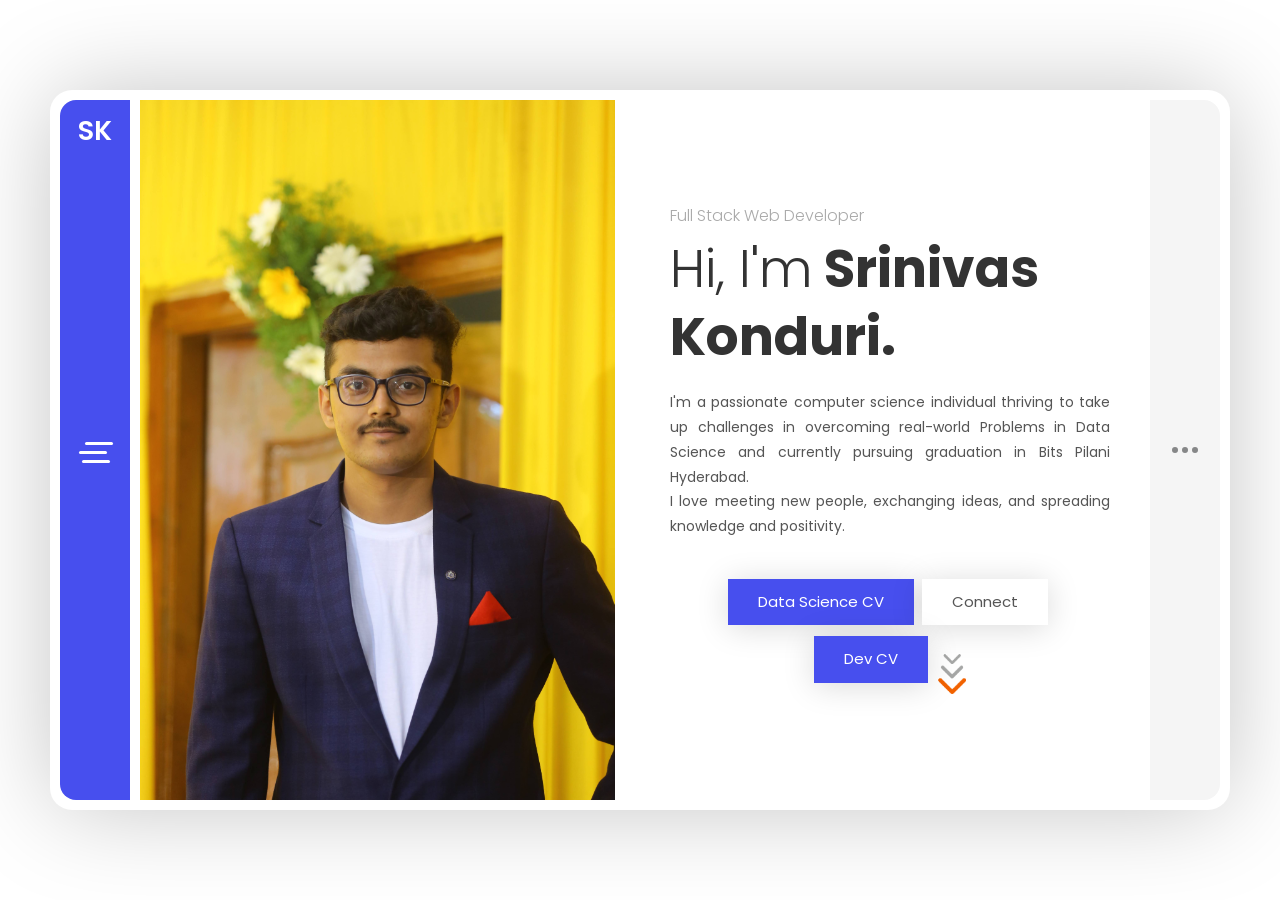
==== commit 55760838: "master" ====
--- a/index.html
+++ b/index.html
@@ -3,7 +3,7 @@
   <head>
     <meta charset="UTF-8" />
     <meta http-equiv="X-UA-Compatible" content="IE=edge"> 
-    <title>Alan - Resume / CV / vCard Template</title>
+    <title>Srinivas Konduri</title>
     <meta name="viewport" content="width=device-width, initial-scale=1, maximum-scale=1, user-scalable=no">
     <meta name="description" content="Leven - Resume / CV / vCard Template" />
     <meta name="keywords" content="vcard, resposnive, retina, resume, jquery, css3, bootstrap, portfolio" />
@@ -124,10 +124,7 @@
               <li class="menu-item current-menu-item ">
                 <a href="index.html">About Me</a>
               </li>
-              
-              <li class="menu-item ">
-                <a href="resume.html">Resume</a>
-              </li>
+    
 
               <li class="menu-item">
                 <a href="portfolio.html">Portfolio</a>
@@ -193,6 +190,18 @@
                   <a>Selected for Amazon ML Summer School - 2021</a>
                 </li>
                 <li>
+                  <a>1st Position in BITS Geeks For Geeks practice website.</a>
+                </li>
+                <li>
+                  <a>Solved 500+ problems on GFG/LeetCode/InterviewBit.</a>
+                </li>
+                <li>
+                  <a>1st Position in BITS Geeks For Geeks practice website.</a>
+                </li>
+                <li>
+                  <a>Solved 500+ problems on GFG/LeetCode/InterviewBit.</a>
+                </li>
+                <li>
                   <a>Secretary for Economics Association 2019-20</a>
                 </li>
                 <li>
@@ -277,8 +286,12 @@
                             <br>I love meeting new people, exchanging ideas, and spreading knowledge and positivity.</p>
                       
                           <div class="home-buttons">
-                            <a href="https://drive.google.com/file/d/1LmKc9i05pk3UiN5NnOmkrwen_tRvo2AI/view?usp=sharing" target="yes" class="btn btn-primary">Download CV</a>
+                            <center>
+                            <a href="https://drive.google.com/file/d/1-pAwalPbSs5eYRalmqJUSraPjvB1Onfg/view?usp=sharing" target="yes" class="btn btn-primary">Data Science CV</a>
                             <a href="https://www.linkedin.com/in/srinivas-konduri/" target="yes" class="btn btn-secondary">Connect</a>
+                            <a href="https://drive.google.com/file/d/1QzVcMwp6vl63mY7b23dYcgmKAE2Jpz3L/view?usp=sharing" target="yes" class="btn btn-primary">Dev CV</a>
+                            <img  style="width: 30px;" src="img/tenor.gif">
+                            </center>
                           </div>
                         </div>
                       </div>
@@ -307,7 +320,7 @@
                     <div class="info-list-w-icon">
                       <div class="info-block-w-icon">
                         <div class="ci-icon">
-                          <i class="lnr lnr-store"></i>
+                          <i class="lnr lnr-laptop-phone "></i>
                         </div>
 
                         <div class="ci-text">
@@ -320,7 +333,7 @@
                     <div class="info-list-w-icon">
                       <div class="info-block-w-icon">
                         <div class="ci-icon">
-                          <i class="lnr lnr-laptop-phone"></i>
+                          <i class="lnr lnr-smartphone"></i>
                         </div>
                         
                         <div class="ci-text">
@@ -335,7 +348,7 @@
                     <div class="info-list-w-icon">
                       <div class="info-block-w-icon">
                         <div class="ci-icon">
-                          <i class="lnr lnr-pencil"></i>
+                          <i class="lnr lnr-code"></i>
                         </div>
 
                         <div class="ci-text">
@@ -348,7 +361,7 @@
                     <div class="info-list-w-icon">
                       <div class="info-block-w-icon">
                         <div class="ci-icon">
-                          <i class="lnr lnr-flag"></i>
+                          <i class="lnr lnr-cloud"></i>
                         </div>
 
                         <div class="ci-text">
@@ -633,10 +646,11 @@
                   </div>
                 </div>
 
+
                 <div class="card-deck"> 
                 <div class="row">
-                  <div class=" col-xs-12 col-sm-3">
-                    <div class="fw-pricing">
+                  <div class="col-xs-12 col-sm-3 ">
+                    <div class="fw-pricing ">
                       
                       <div class="fw-package ">
                         <div class="fw-heading-row">
@@ -656,7 +670,7 @@
                     </div>
                   </div>
 
-                  <div class="col-xs-12 col-sm-3">
+                  <div class=" col-xs-12 col-sm-3 ">
                     <div class="fw-pricing">
                       
                       <div class="fw-package ">
@@ -679,7 +693,7 @@
 
                   
 
-                  <div class="col-xs-12 col-sm-3">
+                  <div class="col-xs-12 col-sm-3 ">
                     <div class="fw-pricing">
                       
                       <div class="fw-package ">
@@ -700,7 +714,7 @@
                     </div>
                   </div>
 
-                  <div class="col-xs-12 col-sm-3">
+                  <div class="col-xs-12 col-sm-3 ">
                     <div class="fw-pricing">
                       
                       <div class="fw-package ">
@@ -784,13 +798,14 @@
             <div class="footer-social">
               <ul class="footer-social-links">
                 <li>
-                  <a href="#" target="_blank">Twitter</a>
-                </li>
-                <li>
-                  <a href="#" target="_blank">Facebook</a>
-                </li>
-                <li>
-                  <a href="#" target="_blank">Instagram</a>
+                  <a href="https://github.com/srinivaskool" target="_blank">GitHub</a>
+                </li>
+                
+                <li>
+                  <a href="https://www.linkedin.com/in/srinivas-konduri/" target="_blank">LinkedIn</a>
+                </li>
+                <li>
+                  <a href="	https://www.facebook.com/srinivas.koool" target="_blank">Facebook</a>
                 </li>
               </ul>
             </div>
